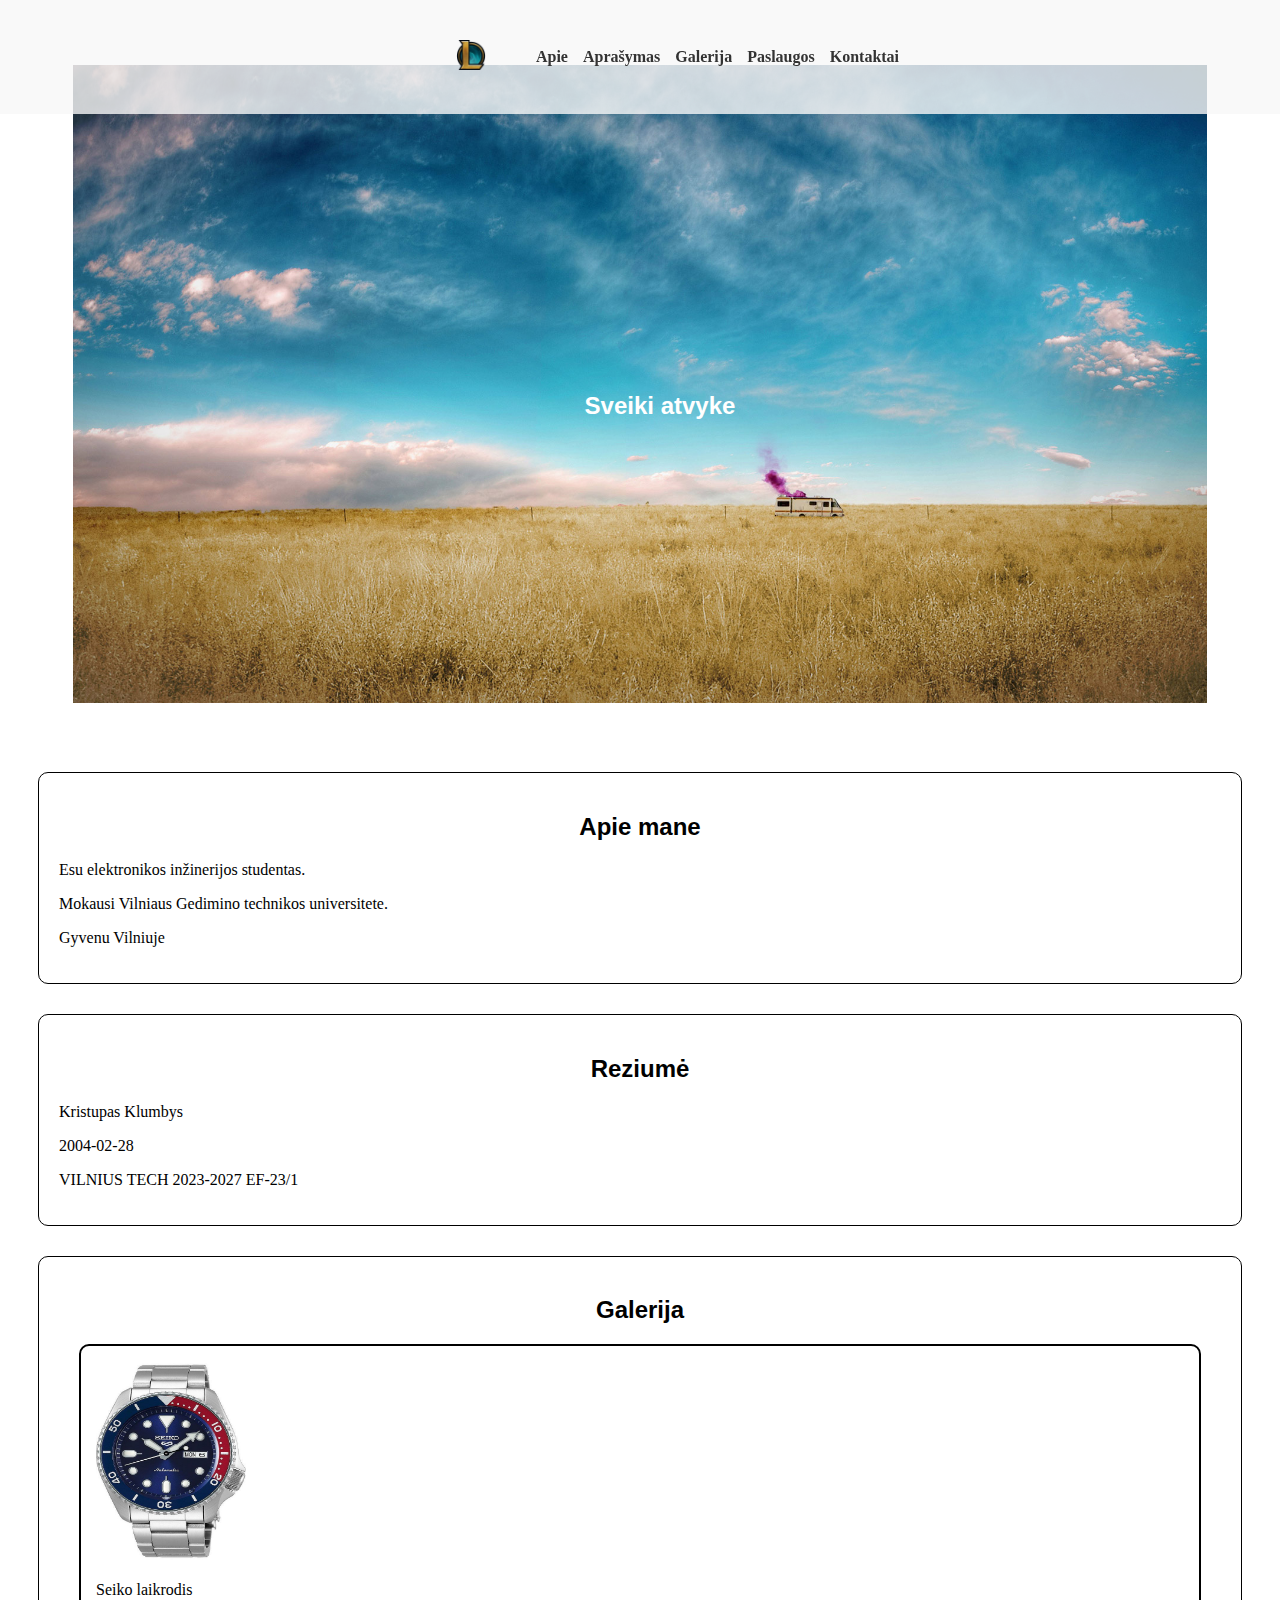
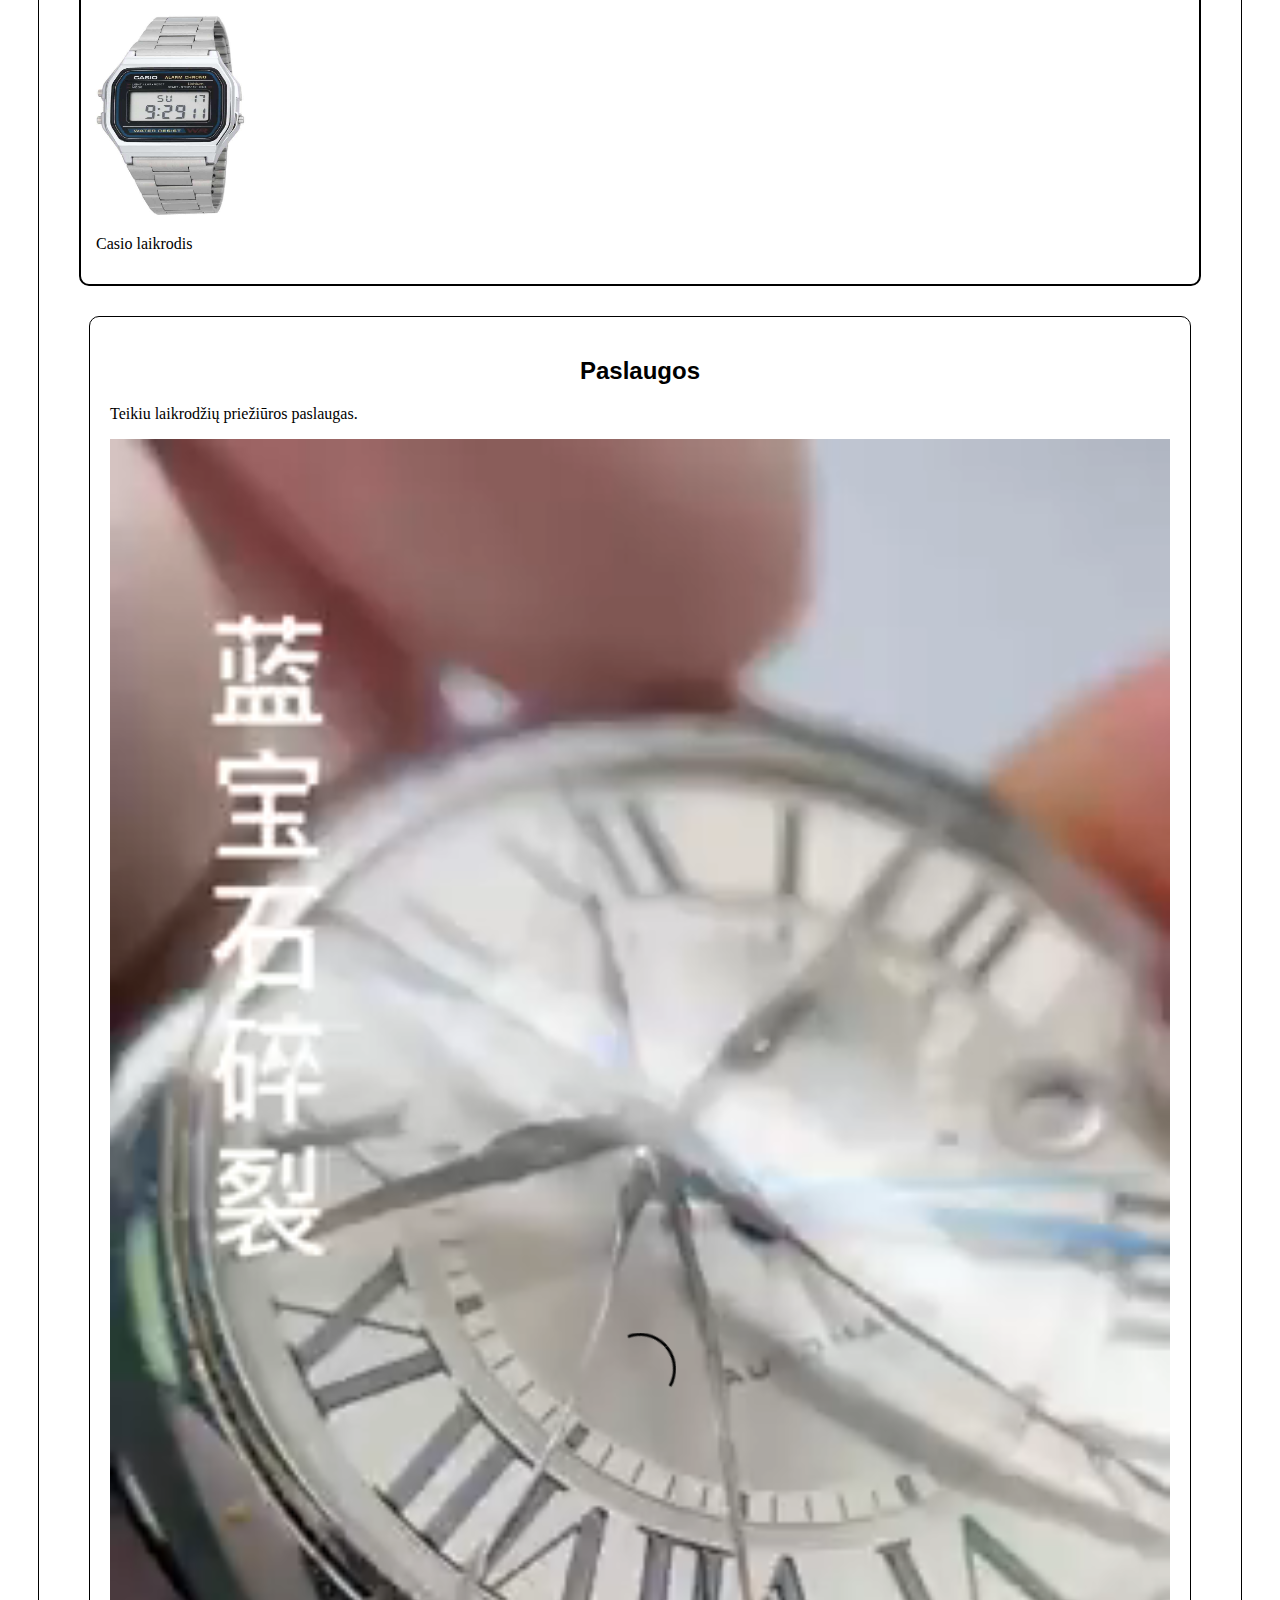
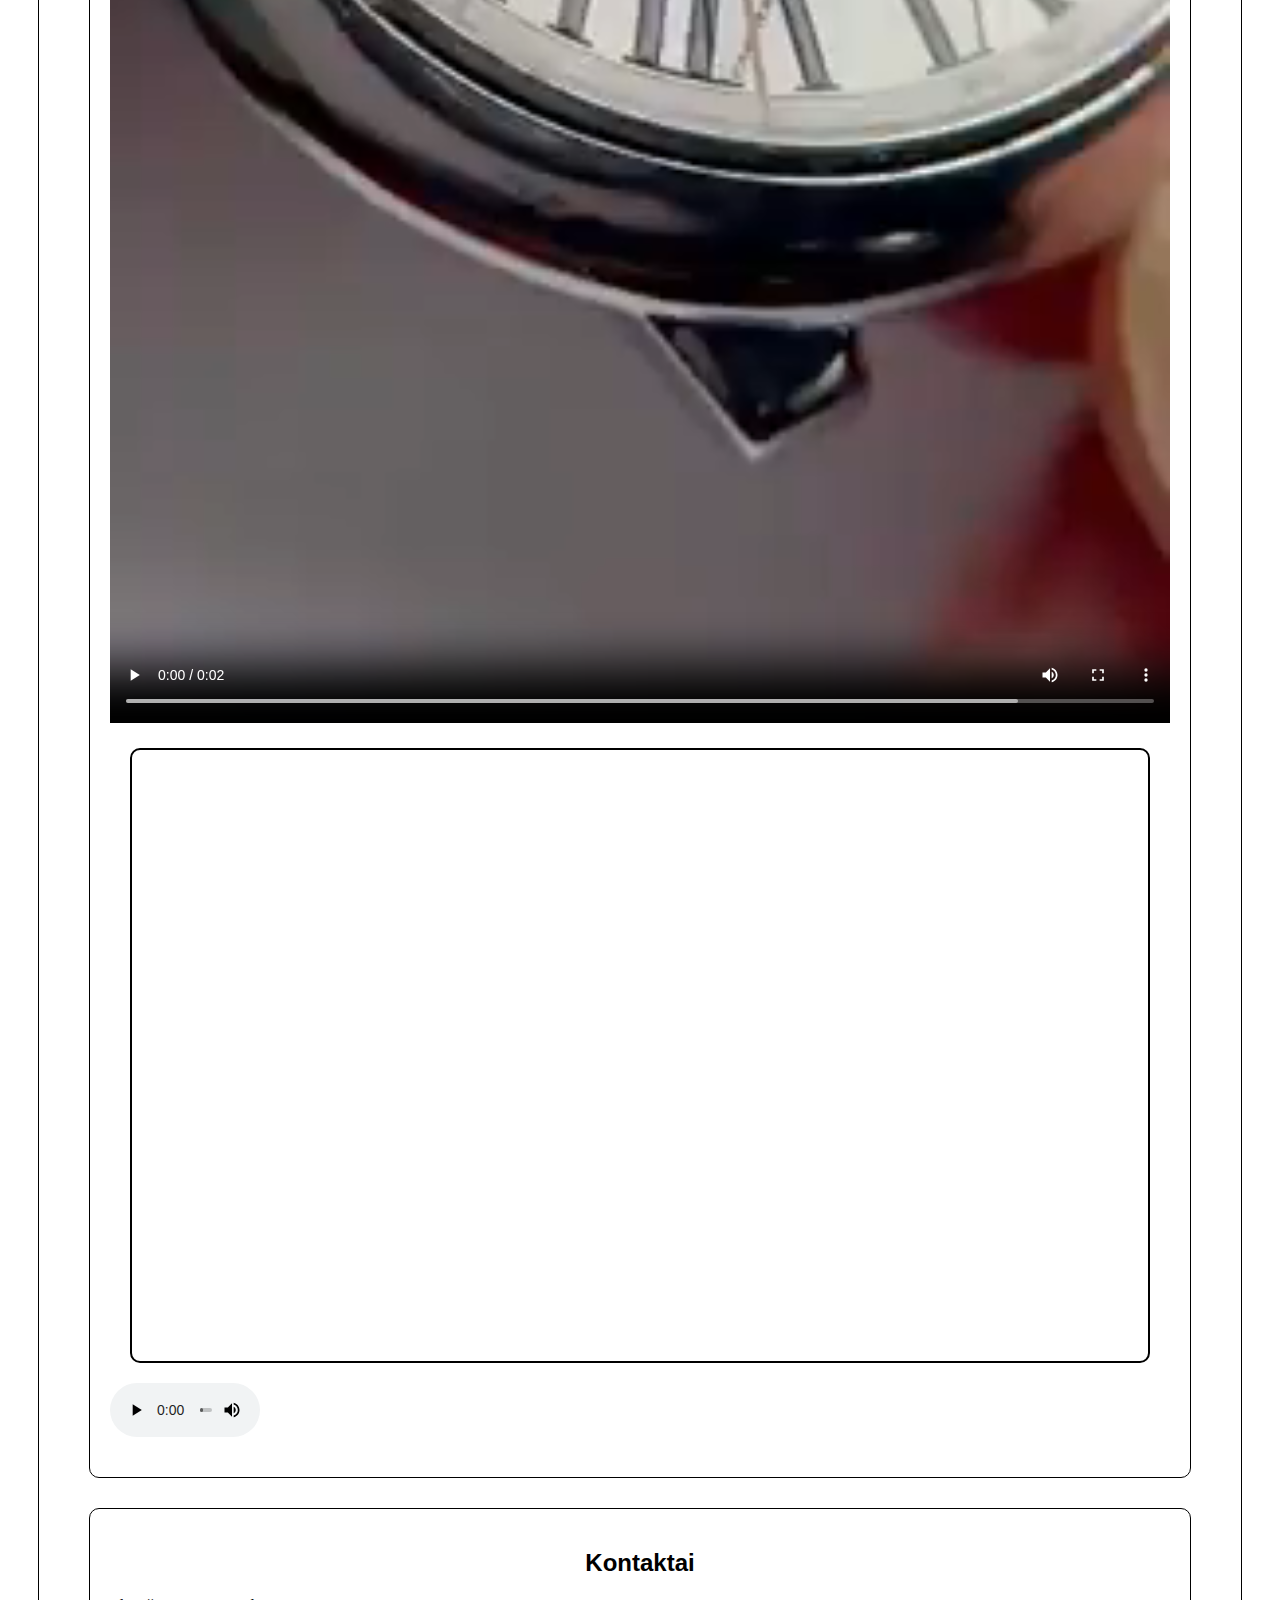
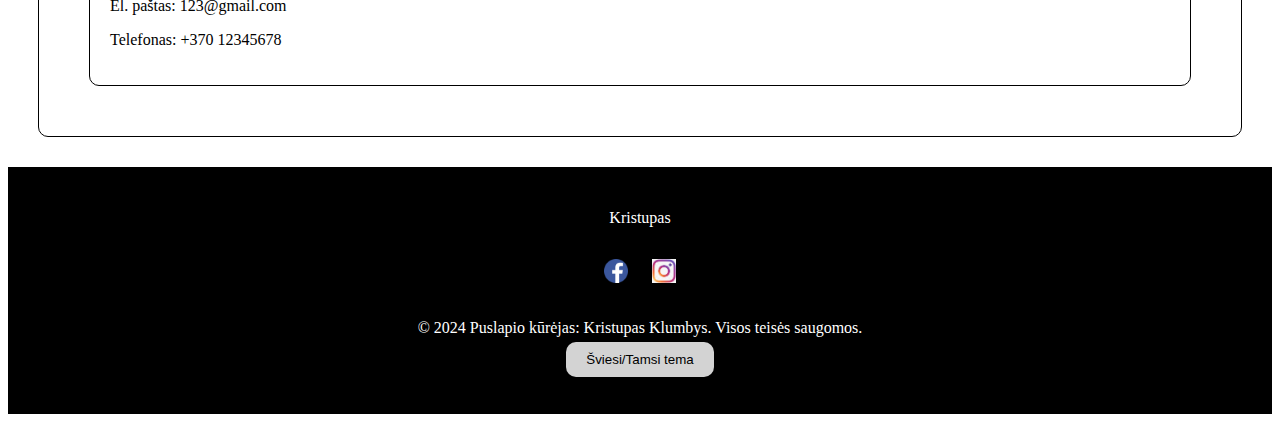
==== index.html @ e4ccb705 "Update index.html" ====
<!DOCTYPE html>
<html lang="lt">
<head>
    <meta charset="UTF-8">
    <meta name="viewport" content="width=device-width, initial-scale=1.0">
    <meta name="description" content="Gyvenimo aprašymas">
    <title>Gyvenimo aprašymas</title>
    <link rel="stylesheet" href="styles.css">
</head>
<body>
    <!-- Header -->
    <header>
        <div class="logo">
            <a href="#">
                <img src="pav/logo.png" alt="Logo">
            </a>
        </div>
        <nav>
            <ul>
                <li><a href="#about">Apie</a></li>
                <li><a href="#resume">Aprašymas</a></li>
                <li><a href="#portfolio">Galerija</a></li>
                <li><a href="#services">Paslaugos</a></li>
                <li><a href="#contact">Kontaktai</a></li>
            </ul>
        </nav>
    </header>
    <!-- Main content -->
    <main>
        <section id="mainas">
            <div class="image-container">
                <img src="pav/heis.jpg" alt="Big Picture">
                <div class="overlay-text">
                    <h1>Sveiki atvyke</h1>
                </div>
            </div>
        </section>
        <section id="about">
            <h2>Apie mane</h2>
            <p>Esu elektronikos inžinerijos studentas.</p>
            <p>Mokausi Vilniaus Gedimino technikos universitete.</p>
            <p>Gyvenu Vilniuje</p>
        </section>
        <!--resume section-->
        <section id="resume">
            <h2>Reziumė</h2>
            <p>Kristupas Klumbys</p>
            <p>2004-02-28</p>
            <p>VILNIUS TECH 2023-2027 EF-23/1</p>
        </section>  
    <!--Portfolio section-->
        <section id="portfolio">
            <h2>Galerija</h2>
            <div class="portfolio-item">
                    <img src="pav\seiko5.png" alt="Populiarus japoniškas laikrodis" width="150" height="200">  
                    <p>Seiko laikrodis</p>
                    <img src="pav\casio.png" alt="Populiarus japoniškas laikrodis" width="150" height="200">
                    <p>Casio laikrodis</p>
            </div>
    <!--Services section-->
        <section id="services">
            <h2>Paslaugos</h2>
            <p>Teikiu laikrodžių priežiūros paslaugas.</p>
            <p>
            <video controls class="responsive-media">
                <source src="pav/watch.mp4" type="video/mp4">
            </video>
            </p>
            <p>
            <div class="iframe-wrapper">
                <iframe src="https://www.youtube.com/embed/DTL0UCiNMxk" title="YouTube video player" allowfullscreen></iframe>
                </div>
            </p>
            <p>
            <audio controls class="music">
                <source src="pav\daina.mp3" type="audio/mp3">
            </audio>
            </p>
        </section>
        <section id="contact">
            <h2>Kontaktai</h2>
            <p>El. paštas: 123@gmail.com</p>
            <p>Telefonas: +370 12345678</p>
    </main>
    <!-- Footer -->
    <footer>
        <div class="footer-content">
            <p>Kristupas</p>
            <div class="social-icons">
                <a href="https://www.youtube.com/watch?v=dQw4w9WgXcQ" target="_blank">
                    <img src="pav/fb.png" alt="Facebook">
                </a>
                <a href="https://www.youtube.com/watch?v=dQw4w9WgXcQ" target="_blank">
                    <img src="pav/instagram.png" alt="Instagram">
                </a>
            </div>
            <p>&copy; 2024 Puslapio kūrėjas: Kristupas Klumbys. Visos teisės saugomos.</p>
            <button id="mode" title="light/dark mode">Šviesi/Tamsi tema</button>
        </div>
    </footer>
    <script src="functions.js"></script>
</body>
</html>
---- styles.css ----
/* Headeriu stilius */
h1, h2, h3, h4, h5, h6 {
    font-family: 'Arial', sans-serif;
    text-align: center;
    font-size: 24px;
    font-weight: bold;
}

/* Paragrafu stilius*/
p {
    font-family: 'Times New Roman', serif;
    font-size: 16px;
    font-weight: normal;
}

/* Nuorodu stilius */
a {
    color: blue;
    text-decoration: none;
}

a:hover {
    color: darkblue;
    text-decoration: underline;
}

/* Mygtuku stilius */
button {
    background-color: lightgray;
    color: black;
    border: none;
    padding: 10px 20px;
    cursor: pointer;
    border-radius: 10px;
}

button:hover {
    background-color: gray;
    color: white;
}

/* Div elementų stilius */
div {
    margin: 20px;
    padding: 15px;
    border: 2px solid black;
    border-radius: 10px;
}

/* Section elementų stilius */
section {
    margin: 30px;
    padding: 20px;
    border: 1px solid black;
    border-radius: 10px;
}

/* Responsive media stilius */
.responsive-media {
    width: 100%;
    height: auto;
}

/* Responsive iframe wrapper vaizdo */
.iframe-wrapper {
    position: relative;
    padding-bottom: 56.25%; 
    height: 0;
    overflow: hidden;
}

.iframe-wrapper iframe {
    position: absolute;
    top: 0;
    left: 0;
    width: 100%;
    height: 100%;
    border: 0;
}
.music{
    width: 150px;
    
}

.dark-mode {
    background-color: #121212;
    color: white;
}

/* 10lab */

/* Header styles */
/* Header styles */
header {
    position: fixed;
    top: 0;
    left: 0;
    width: 100%;
    display: flex;
    align-items: center;
    justify-content: center;
    background-color: rgba(248, 248, 248, 0.8); /* Same color with transparency */
    padding: 5px 20px;
    z-index: 1000;

}

/* Logo styles */
.logo img {
    height: 30px;
}
.logo {
    border: none;
}

/* Navigation bar styles */
nav ul {
    list-style: none;
    display: flex;
    justify-content: center;
    margin: 0;
    padding: 10px 0;
}

nav ul li {
    margin-left: 15px;
}

nav ul li a {
    color: #333;
    font-weight: bold;
}

nav ul li a:hover {
    background-color: white;
    color: #333;
    border-radius: 4px;
}

/* Poraštės stiliai */
footer {
    background-color: #000000;
    color: #fff;
    padding: 20px 0;
}

.footer-content {
    text-align: center;
    max-width: 800px;
    margin: 0 auto;
}

.footer-content p {
    margin: 5px 0;
}

.social-icons {
    margin: 15px 0;
}

.social-icons a {
    display: inline-block;
    margin: 0 10px;
}

.social-icons img {
    width: 24px;
    height: 24px;
}

#mainas {
    border: none;
    padding: 0;
    text-align: center;
}
.image-container{
    position: relative;
    display: inline-block;
    border: none;
}

.image-container img {
    max-width: 100%; 
    height: auto; 
}

.overlay-text {
    position: absolute;
    top: 50%;
    left: 50%;
    transform: translate(-50%, -50%);
    color: white; 
    text-align: center;
    border: none;
}

#mainas img {
    width: 100%;
    height: auto;
}
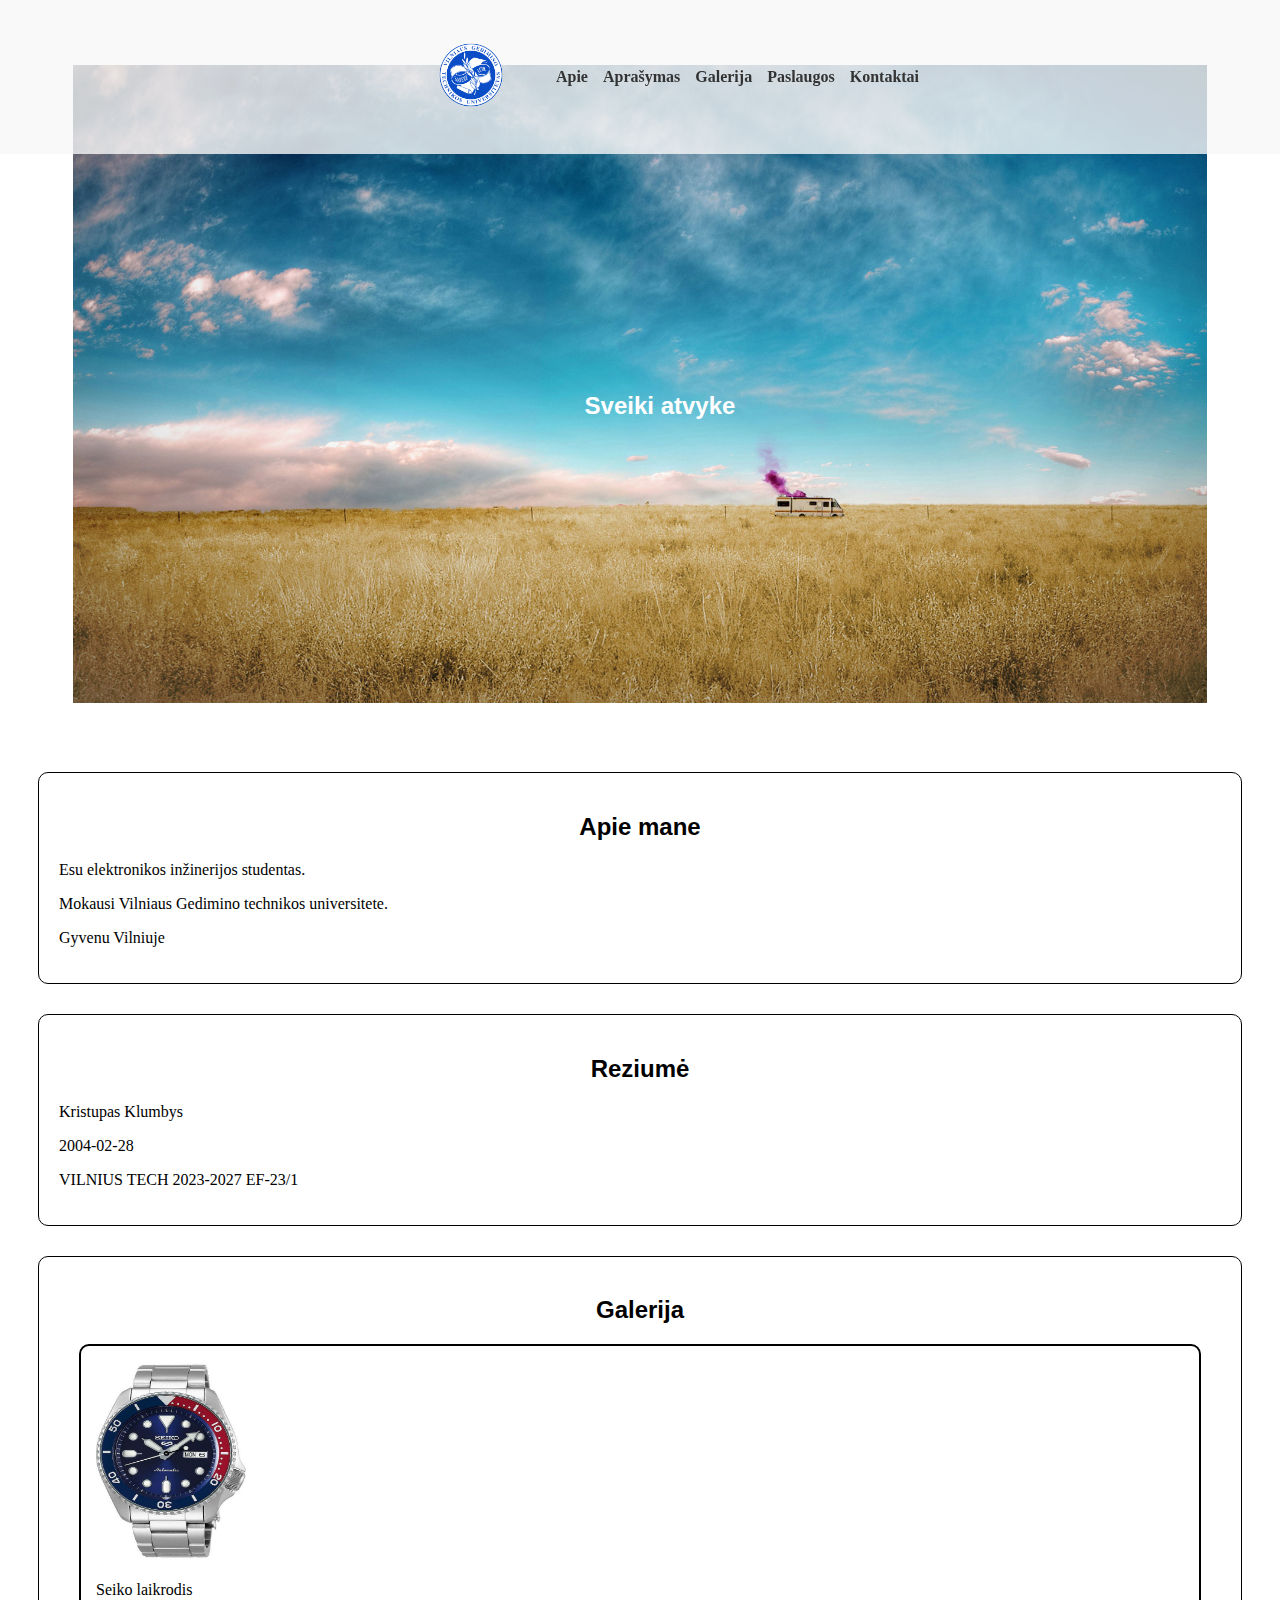
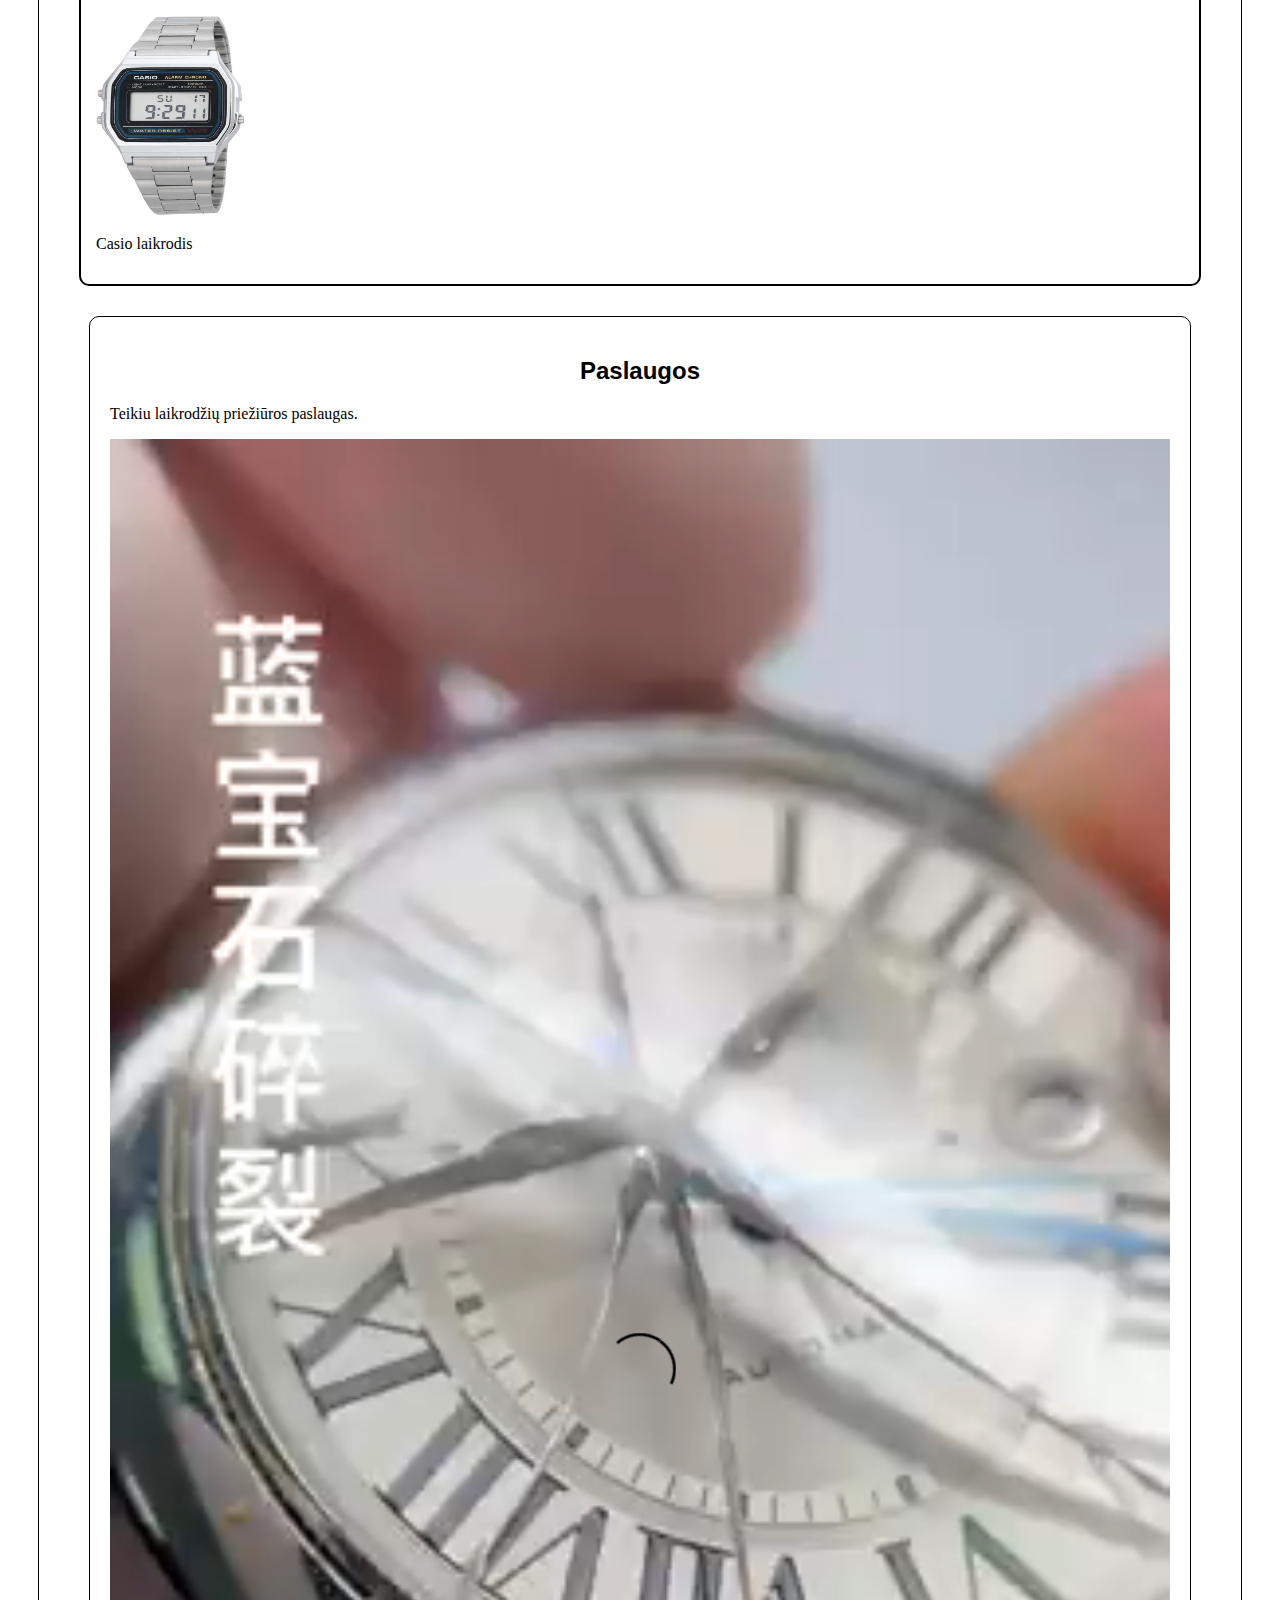
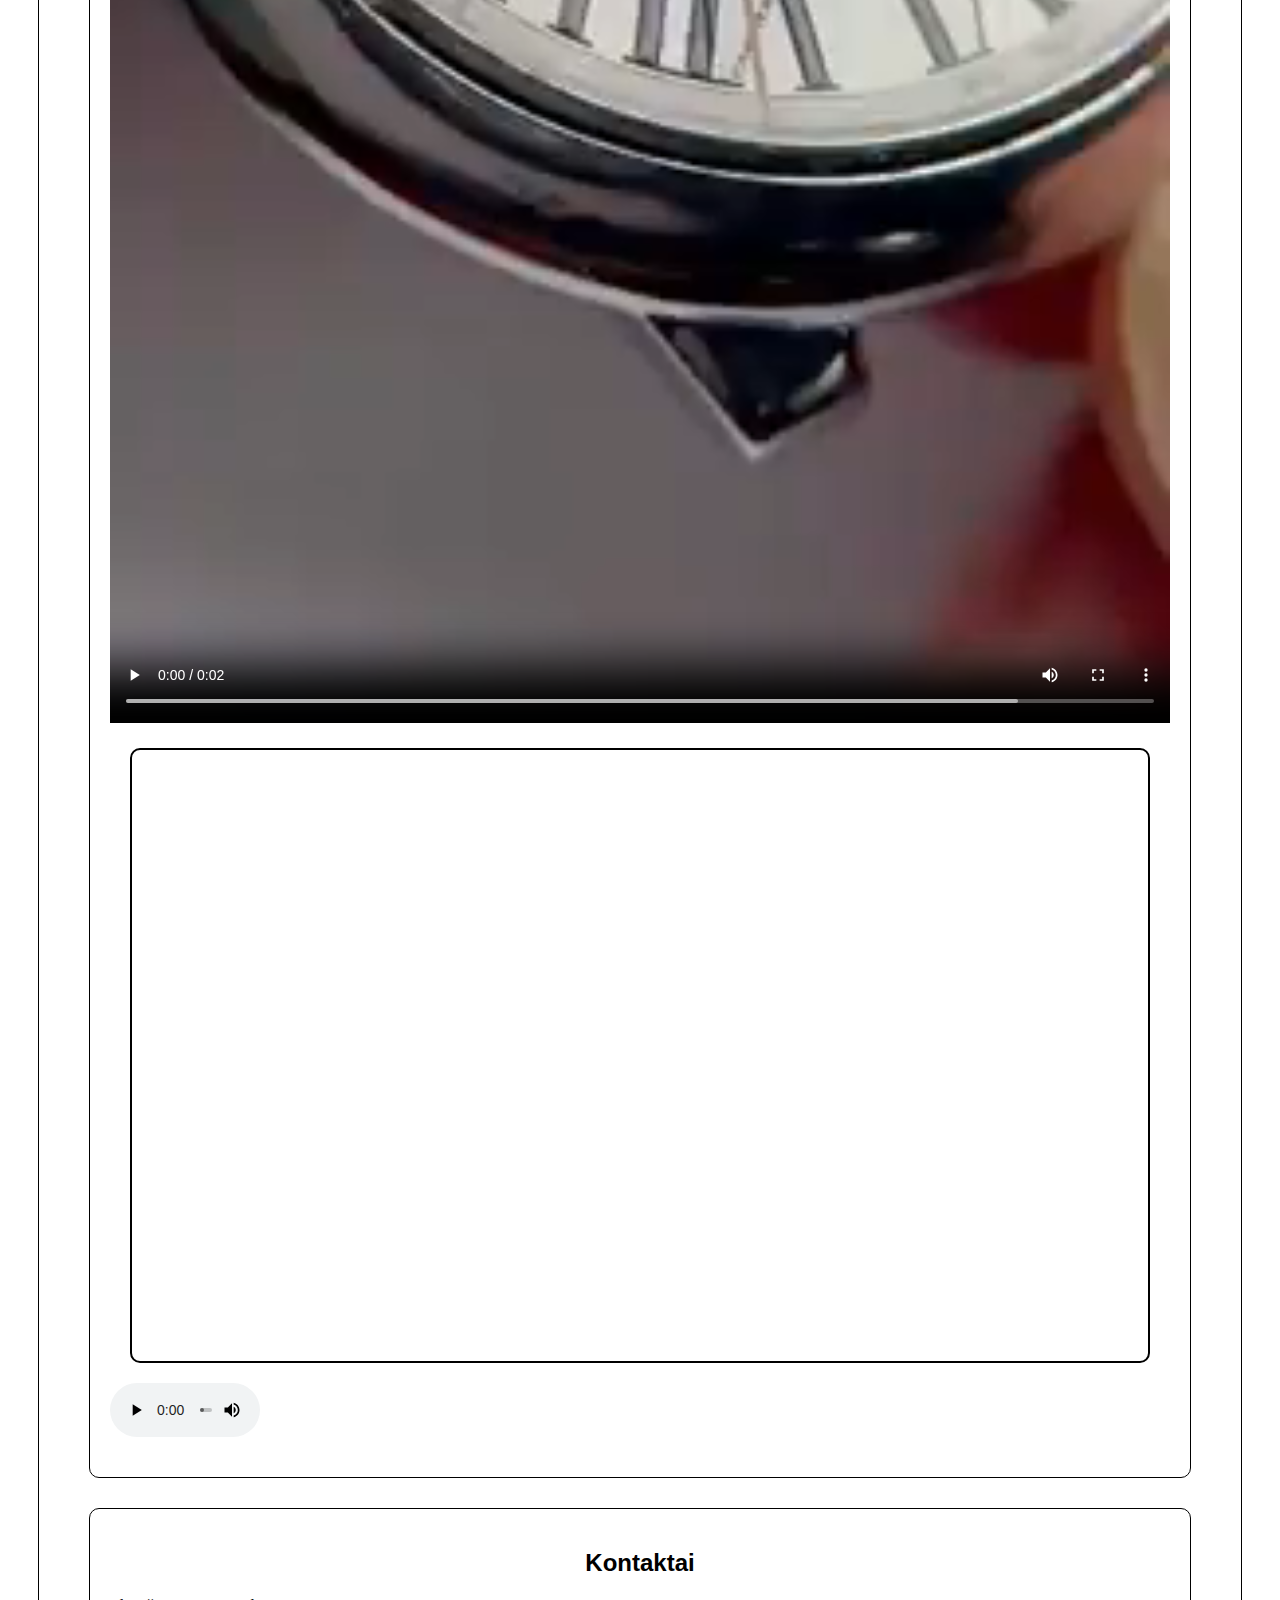
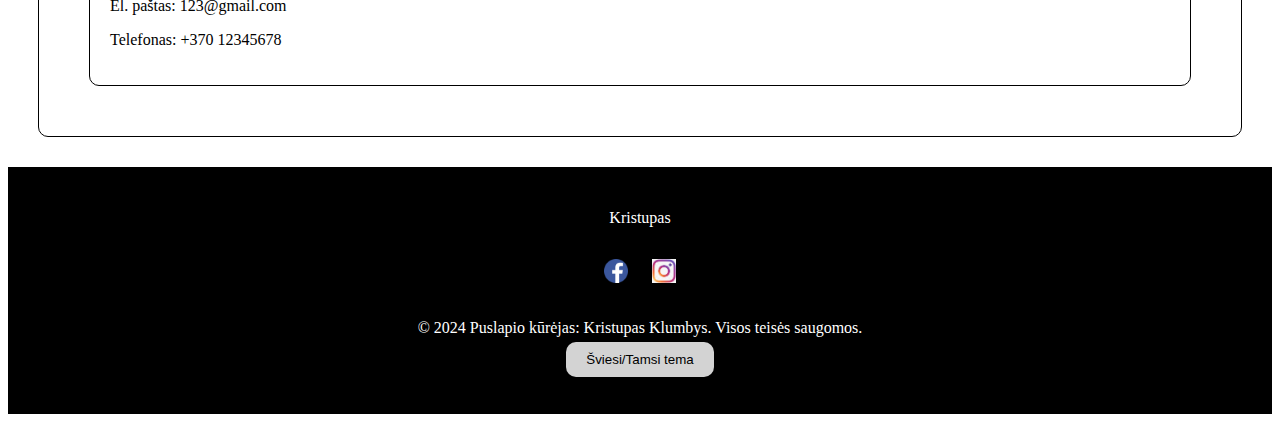
==== commit e889073b: "Update index.html" ====
--- a/index.html
+++ b/index.html
@@ -6,6 +6,7 @@
     <meta name="description" content="Gyvenimo aprašymas">
     <title>Gyvenimo aprašymas</title>
     <link rel="stylesheet" href="styles.css">
+    <link rel="icon" href="pav/logo.png" type="image/png">
 </head>
 <body>
     <!-- Header -->
--- a/styles.css
+++ b/styles.css
@@ -107,7 +107,7 @@
 
 /* Logo styles */
 .logo img {
-    height: 30px;
+    height: 70px;
 }
 .logo {
     border: none;
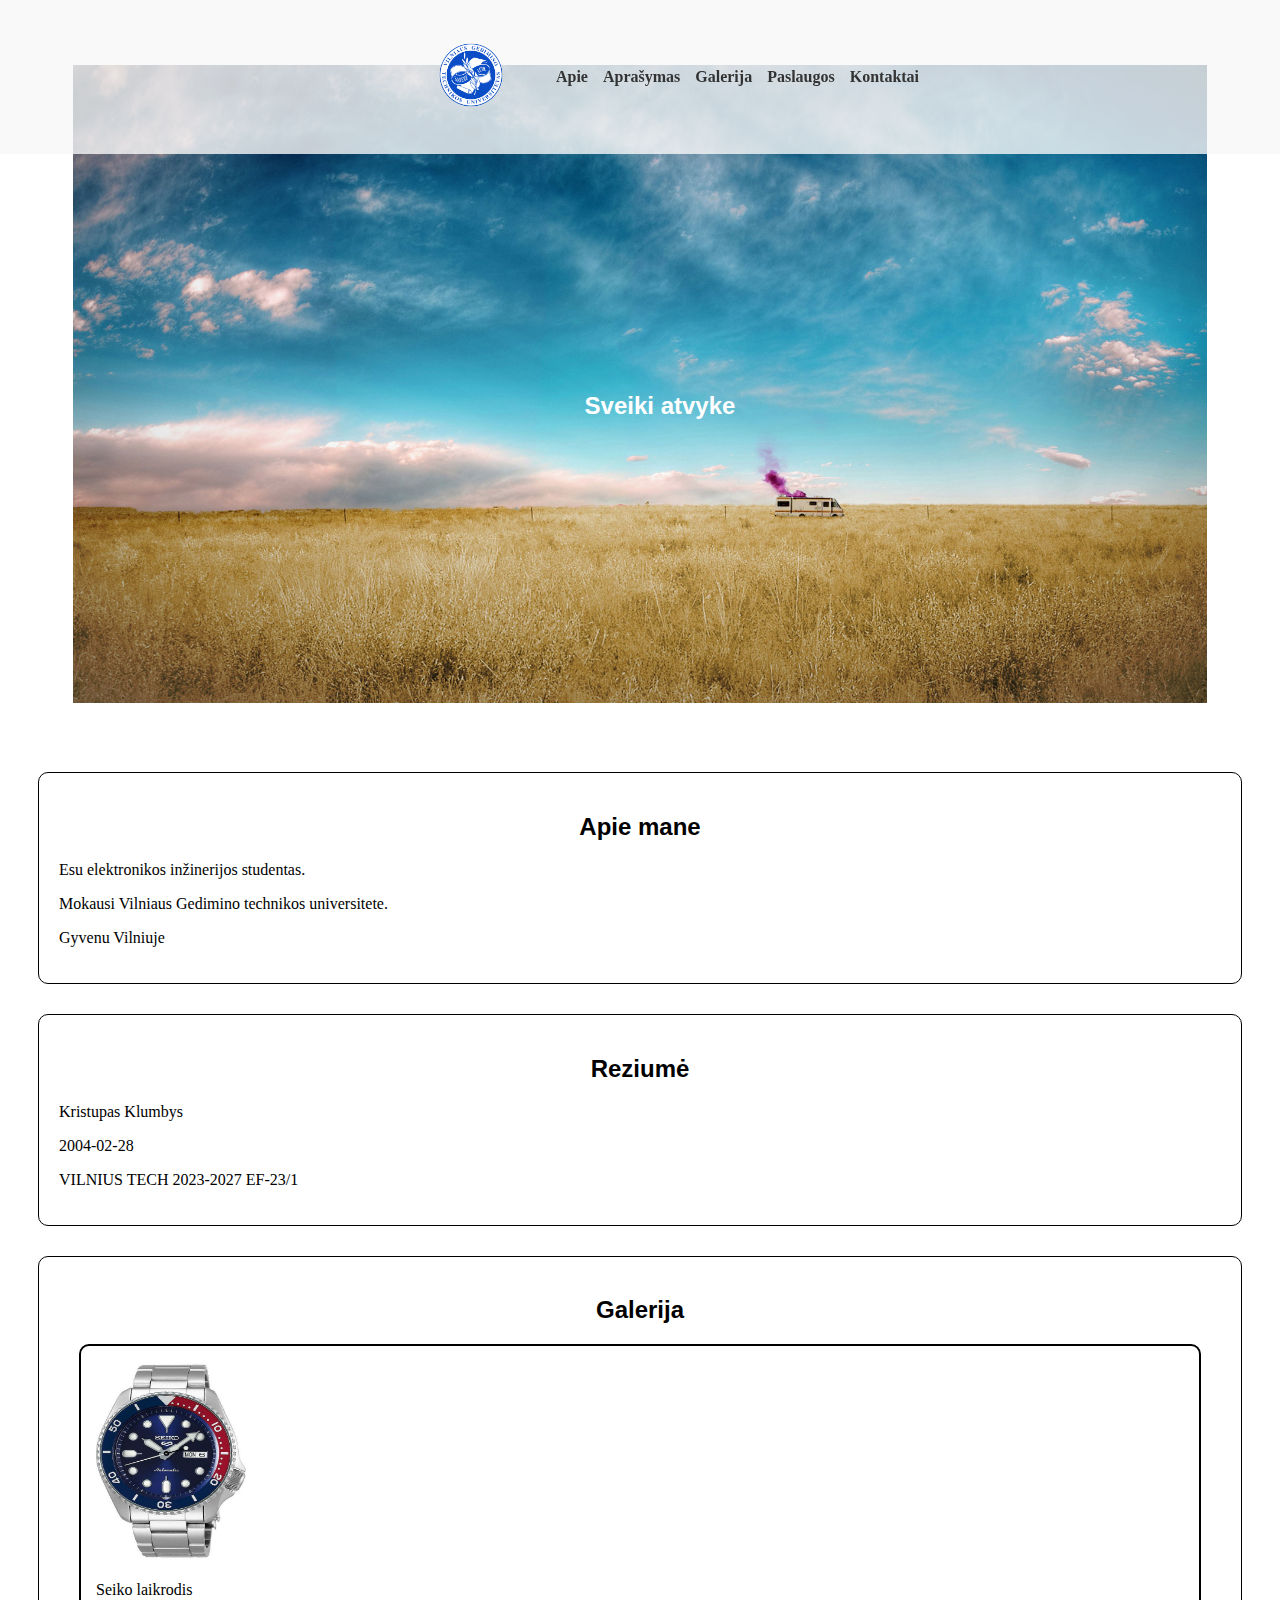
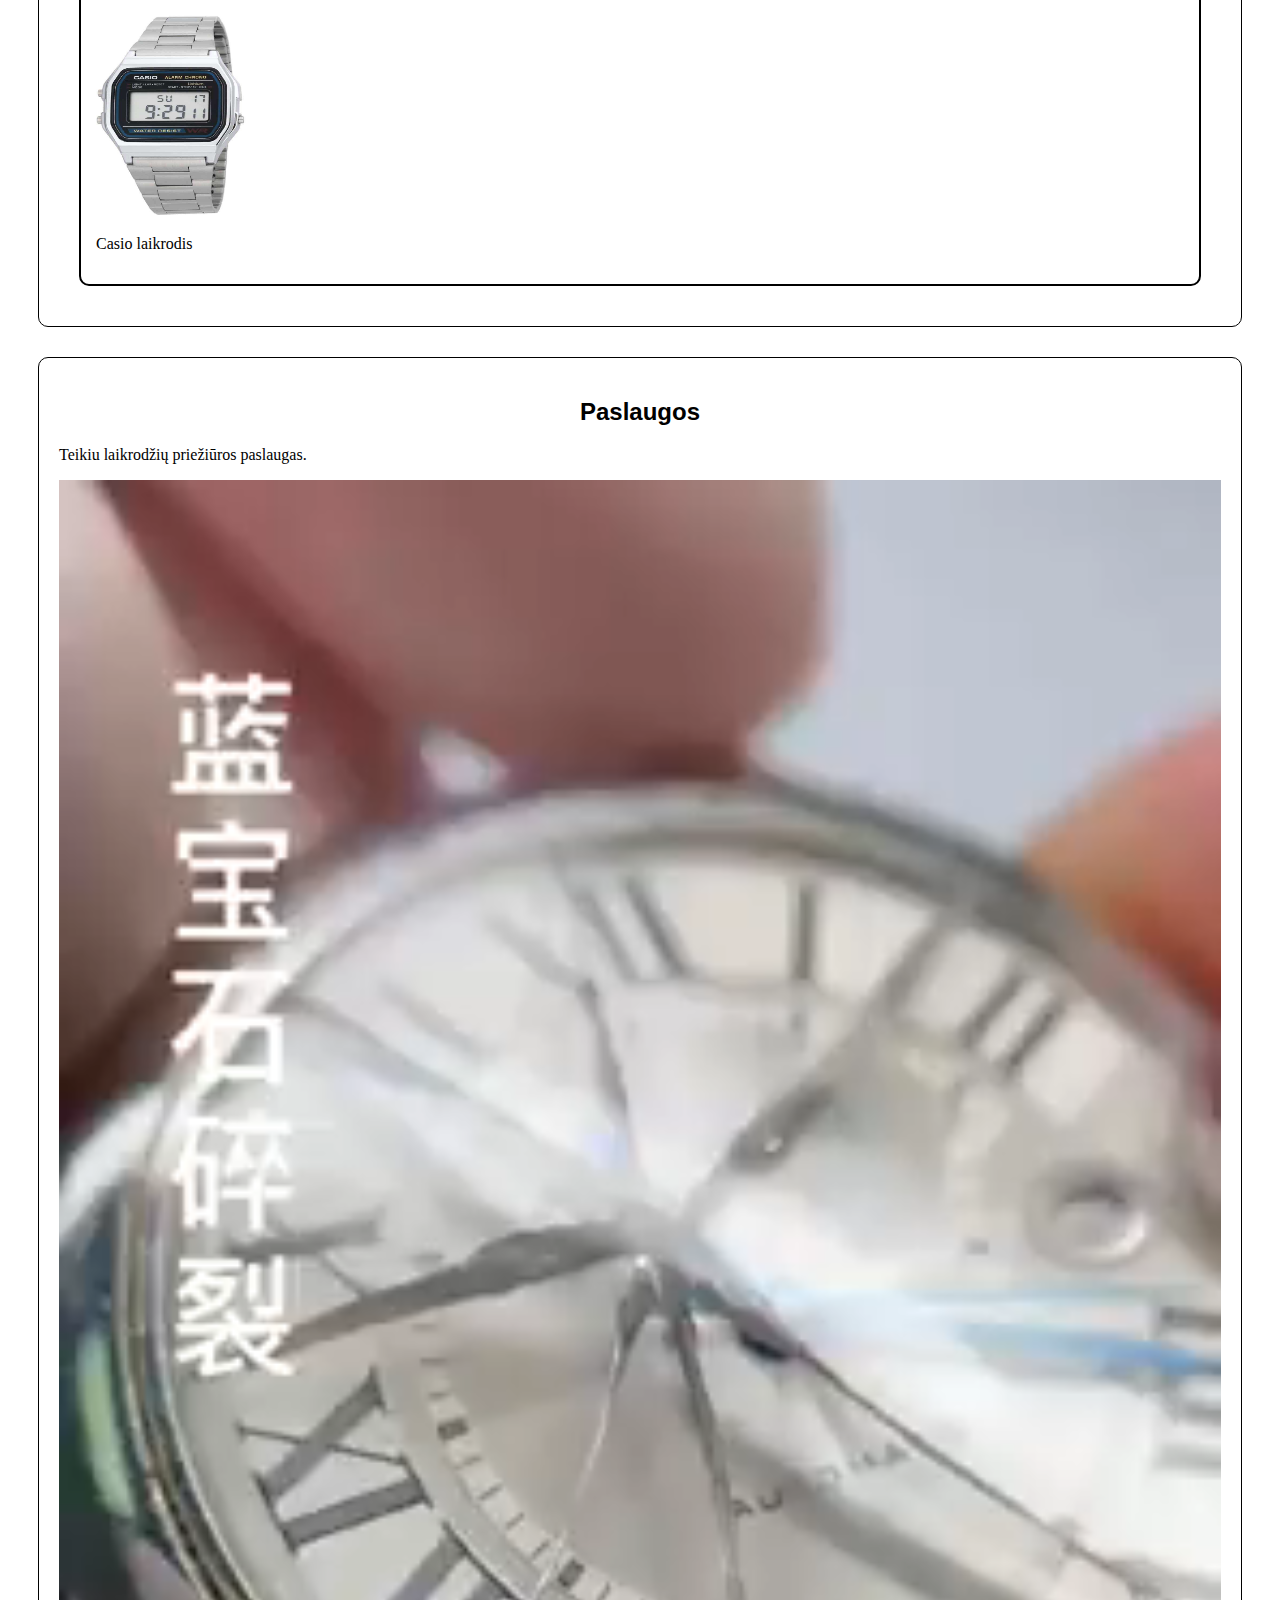
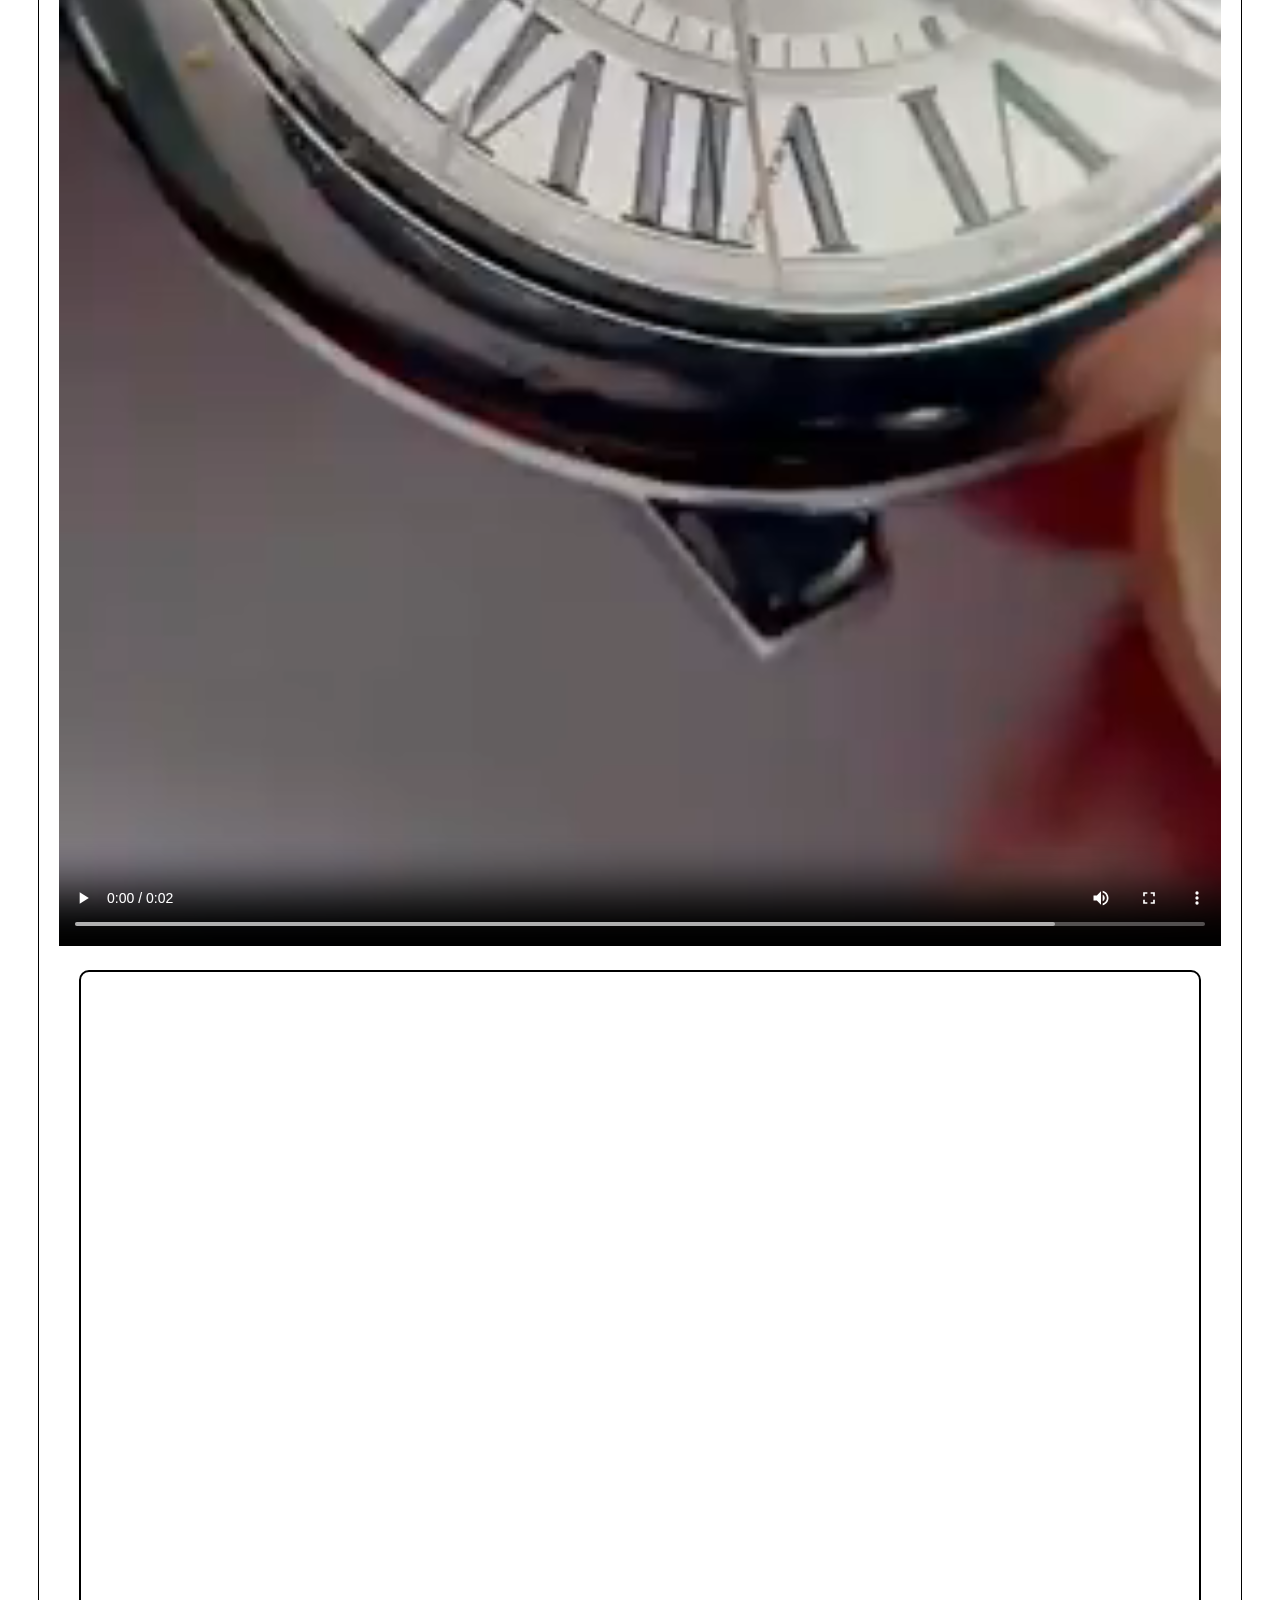
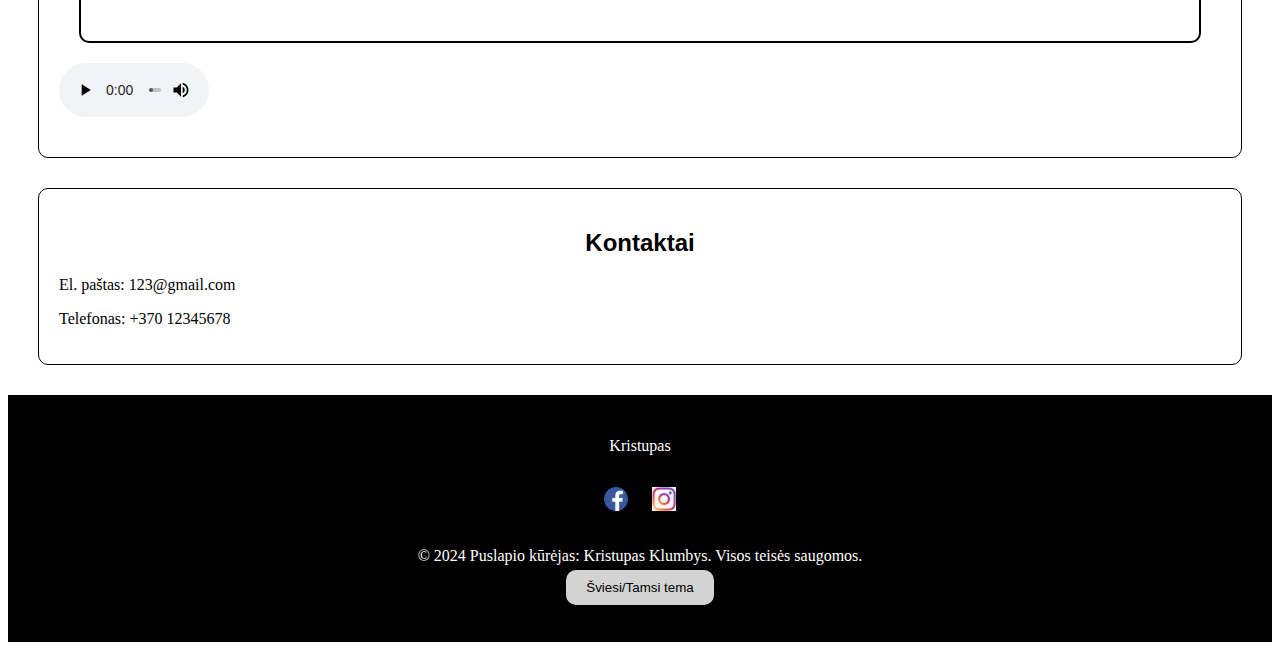
==== commit 9b5c1464: "Update index.html" ====
--- a/index.html
+++ b/index.html
@@ -53,11 +53,12 @@
         <section id="portfolio">
             <h2>Galerija</h2>
             <div class="portfolio-item">
-                    <img src="pav\seiko5.png" alt="Populiarus japoniškas laikrodis" width="150" height="200">  
+                    <img src="pav/seiko5.png" alt="Populiarus japoniškas laikrodis" width="150" height="200">  
                     <p>Seiko laikrodis</p>
-                    <img src="pav\casio.png" alt="Populiarus japoniškas laikrodis" width="150" height="200">
+                    <img src="pav/casio.png" alt="Populiarus japoniškas laikrodis" width="150" height="200">
                     <p>Casio laikrodis</p>
             </div>
+        </section> 
     <!--Services section-->
         <section id="services">
             <h2>Paslaugos</h2>
@@ -74,7 +75,7 @@
             </p>
             <p>
             <audio controls class="music">
-                <source src="pav\daina.mp3" type="audio/mp3">
+                <source src="pav/daina.mp3" type="audio/mp3">
             </audio>
             </p>
         </section>
@@ -82,6 +83,7 @@
             <h2>Kontaktai</h2>
             <p>El. paštas: 123@gmail.com</p>
             <p>Telefonas: +370 12345678</p>
+        </section>
     </main>
     <!-- Footer -->
     <footer>
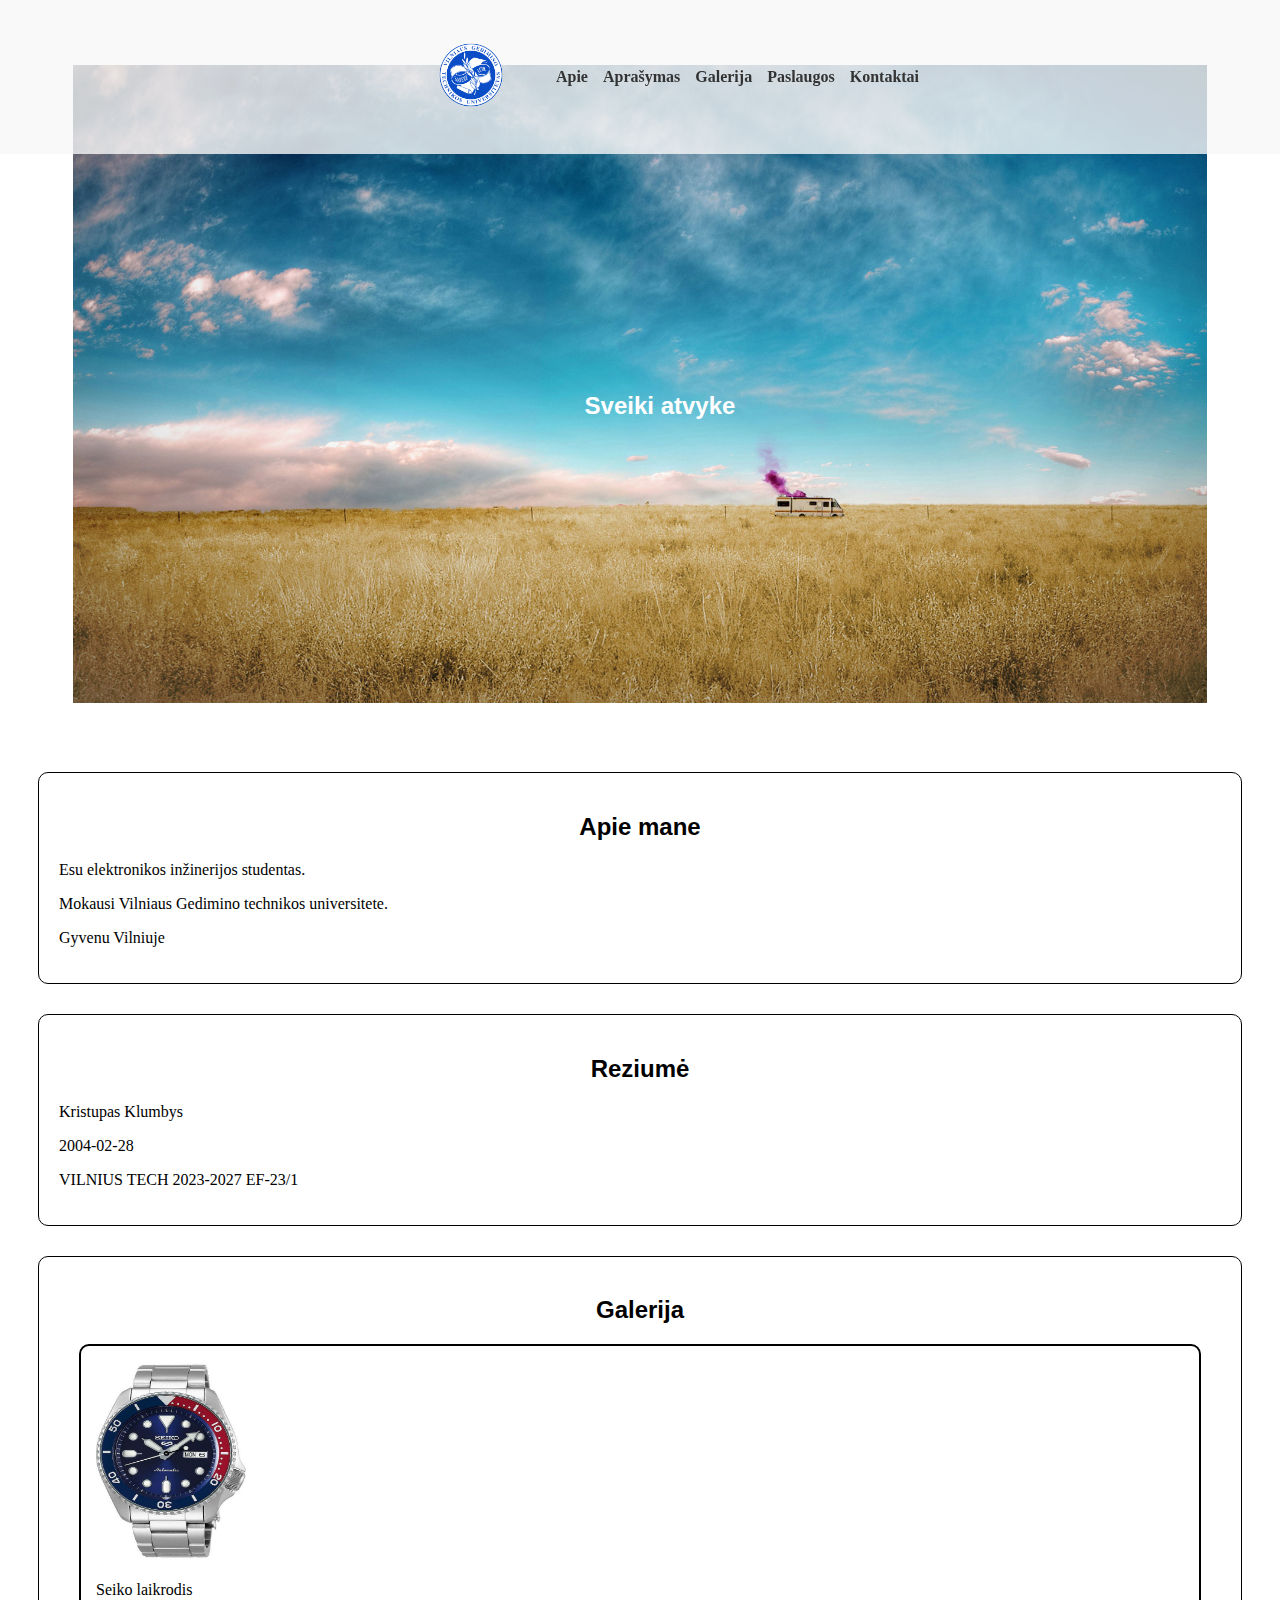
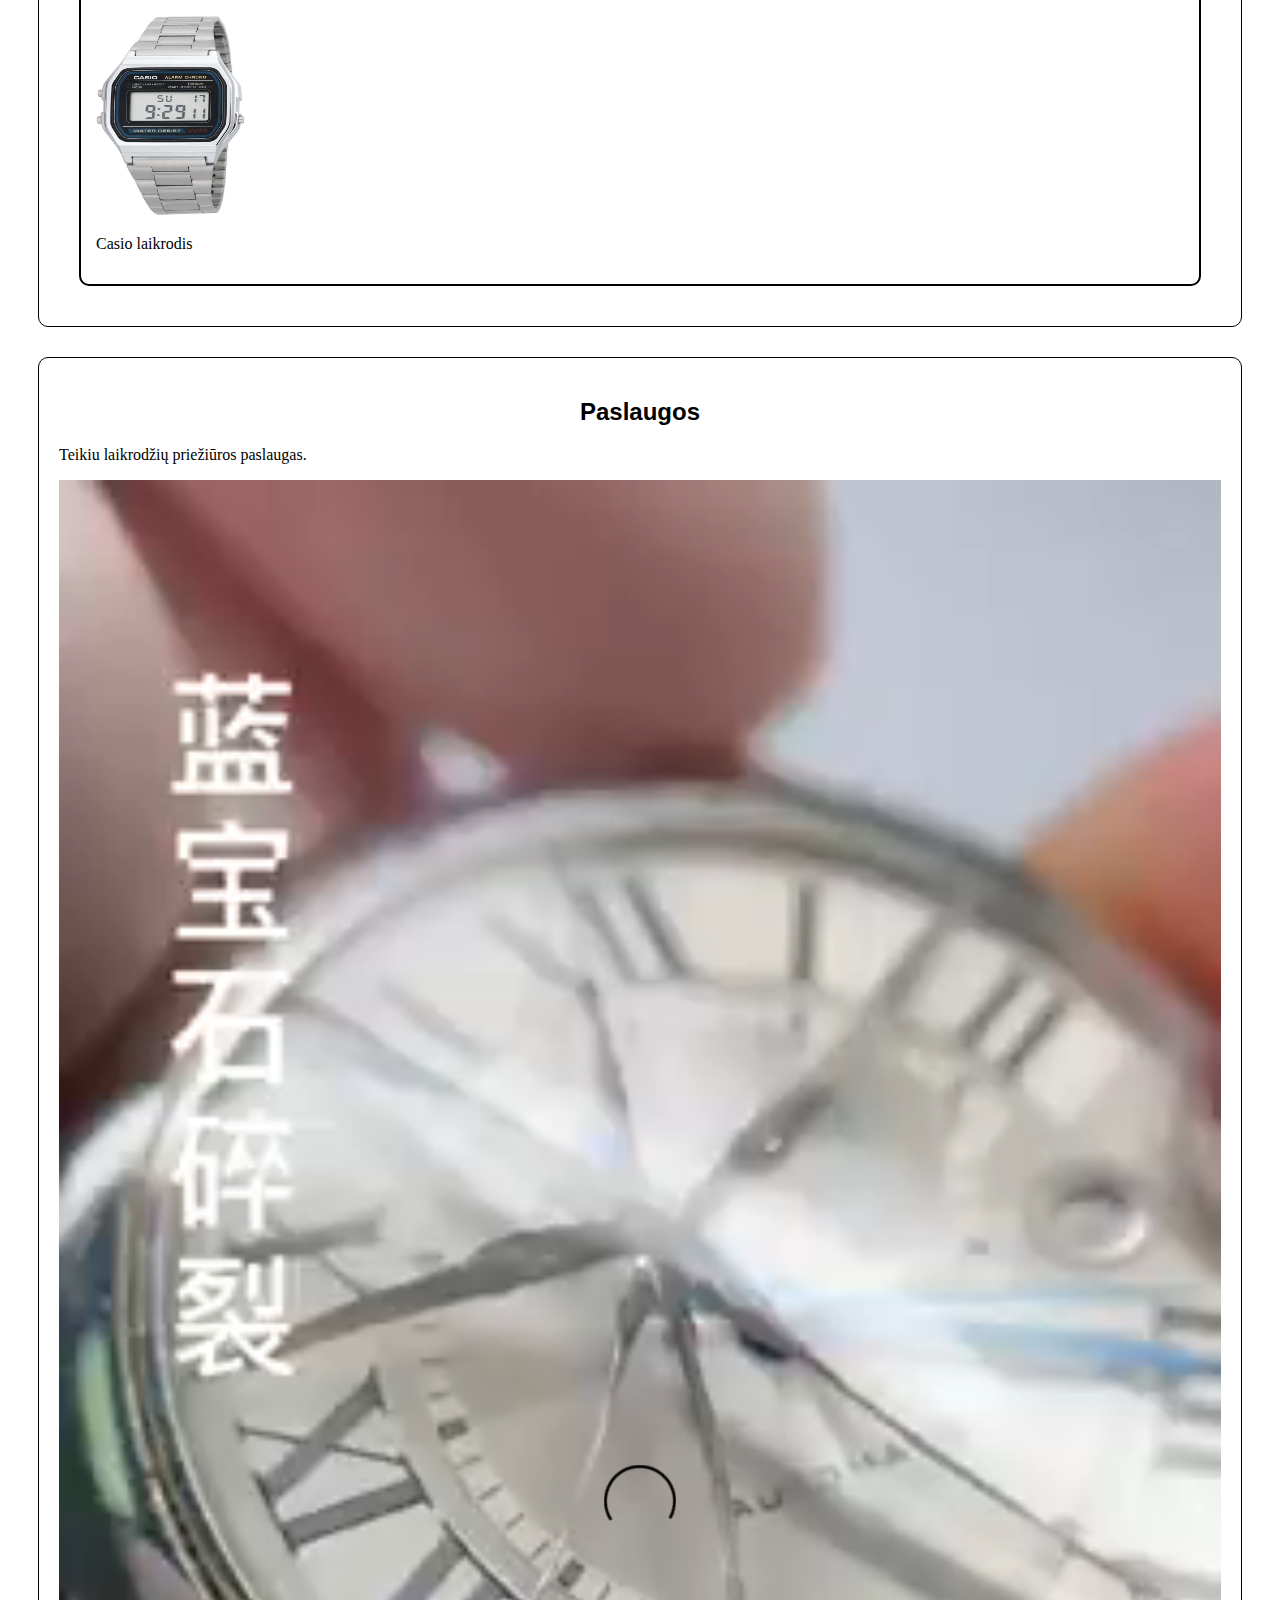
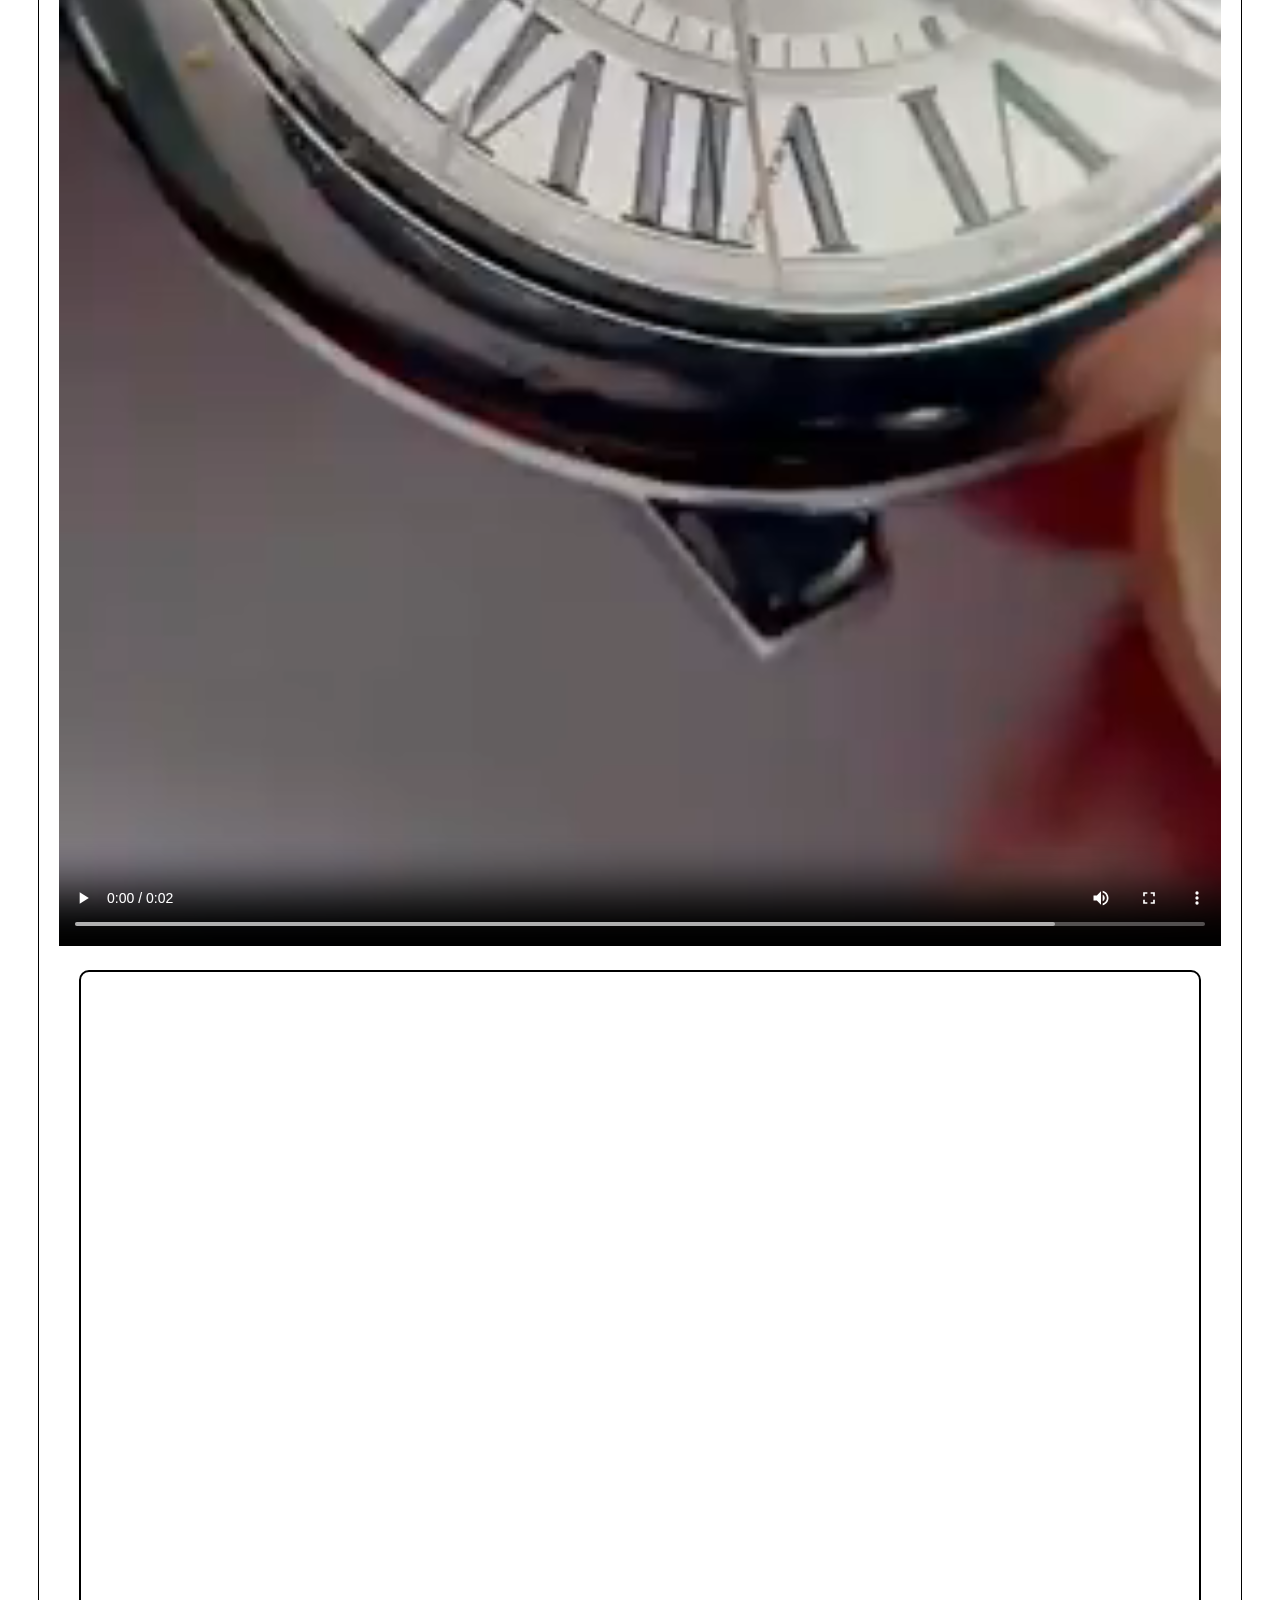
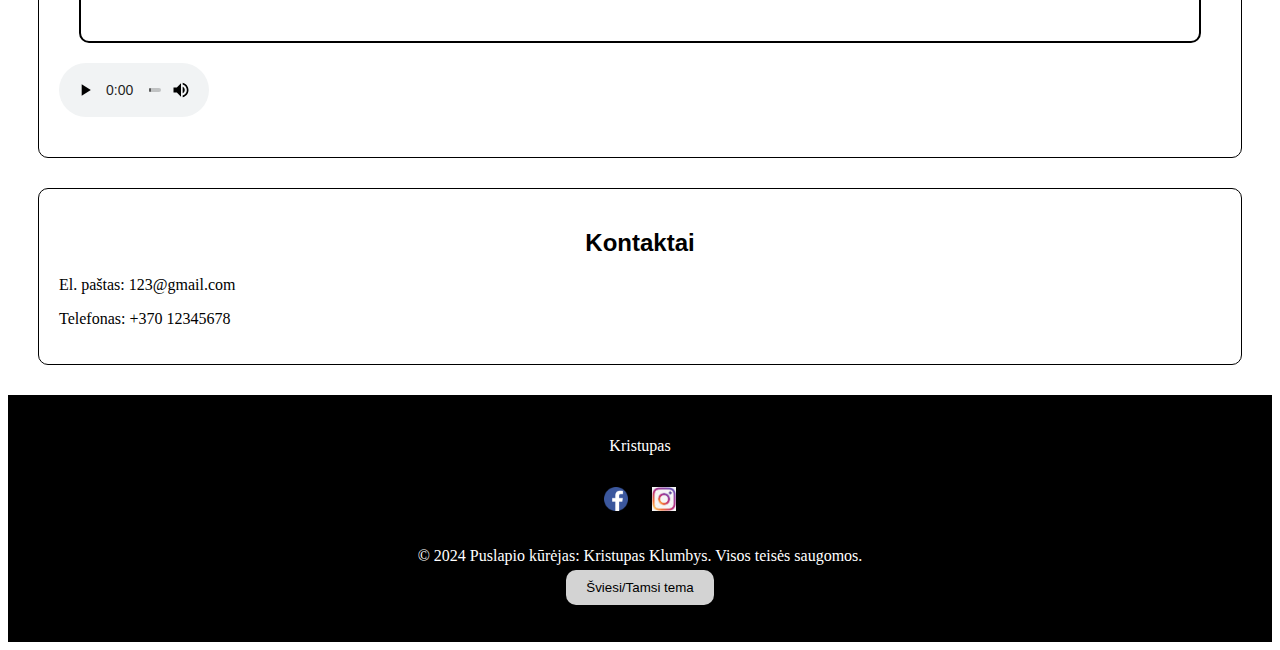
==== commit bdf46cde: "Update index.html" ====
--- a/index.html
+++ b/index.html
@@ -69,8 +69,8 @@
             </video>
             </p>
             <p>
-            <div class="iframe-wrapper">
-                <iframe src="https://www.youtube.com/embed/DTL0UCiNMxk" title="YouTube video player" allowfullscreen></iframe>
+                <div class="iframe-wrapper">
+                    <iframe src="https://www.youtube.com/embed/DTL0UCiNMxk" title="YouTube video player" allowfullscreen></iframe>
                 </div>
             </p>
             <p>
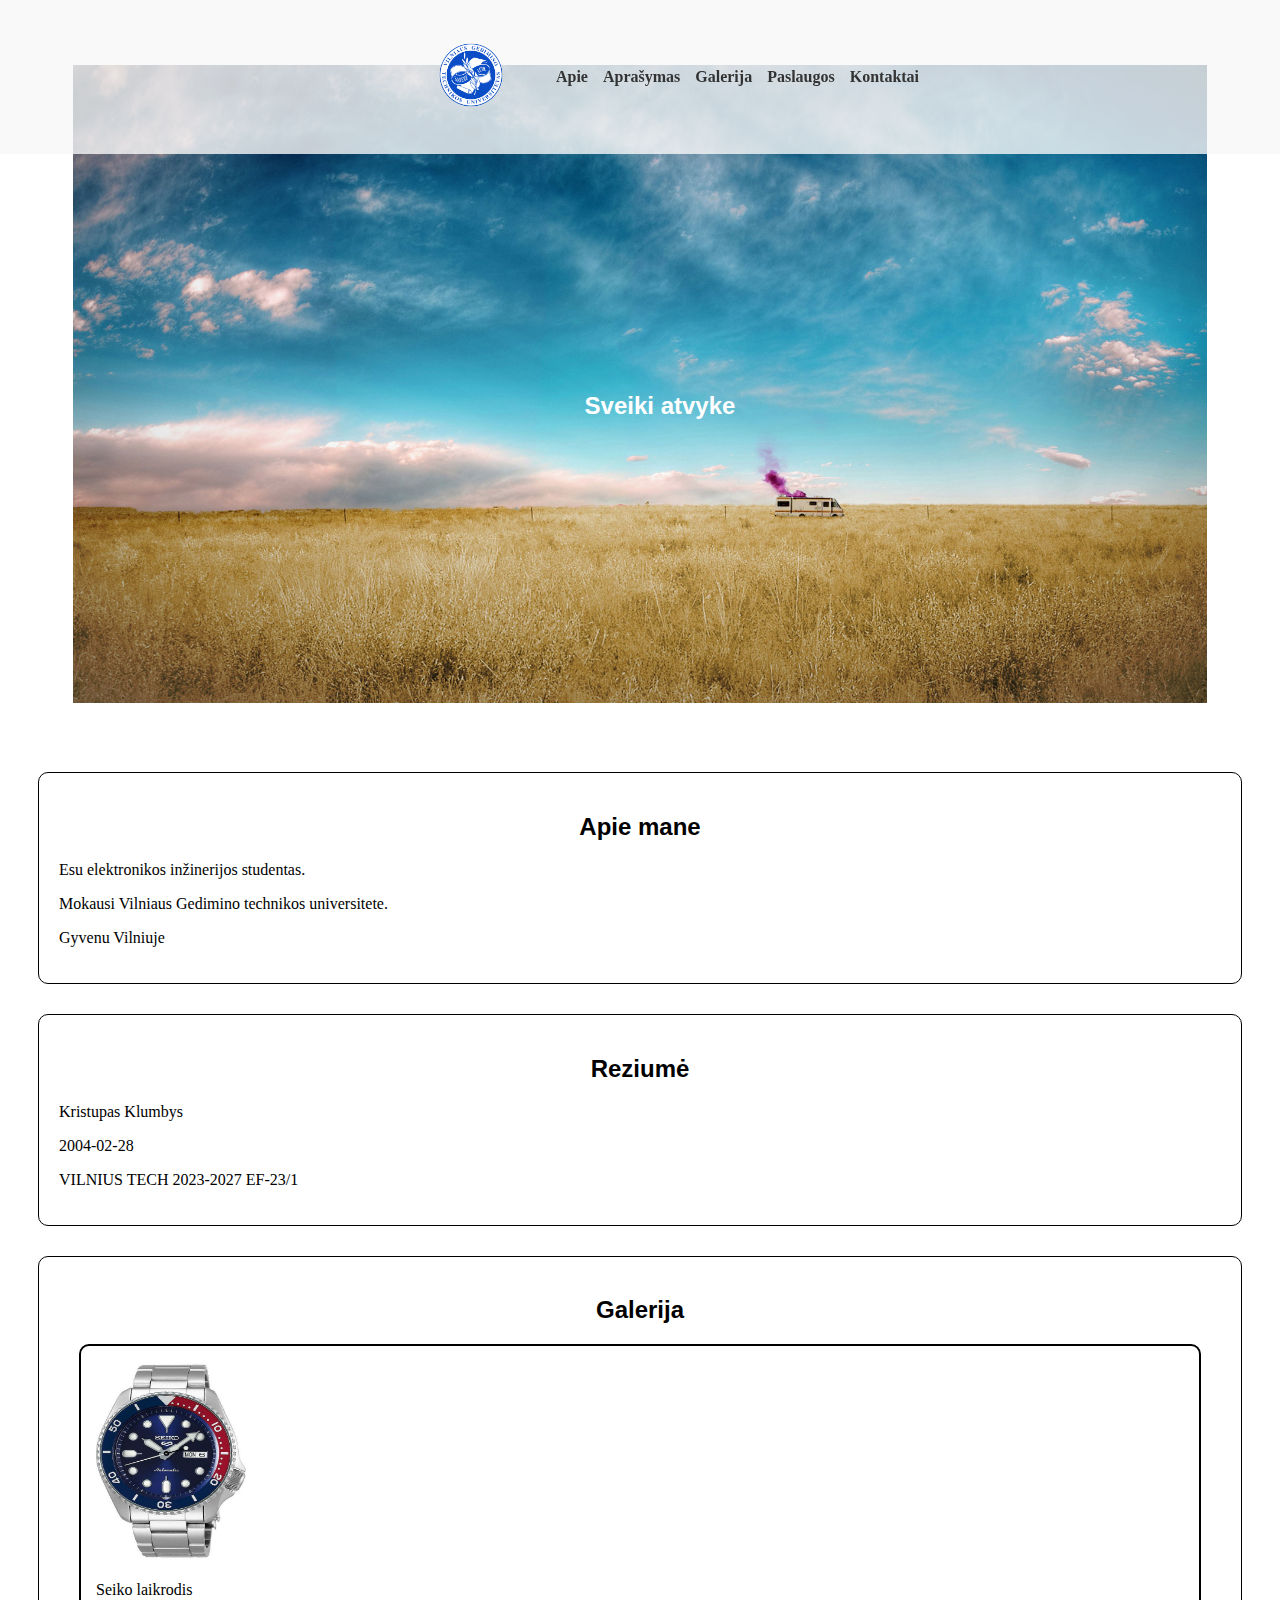
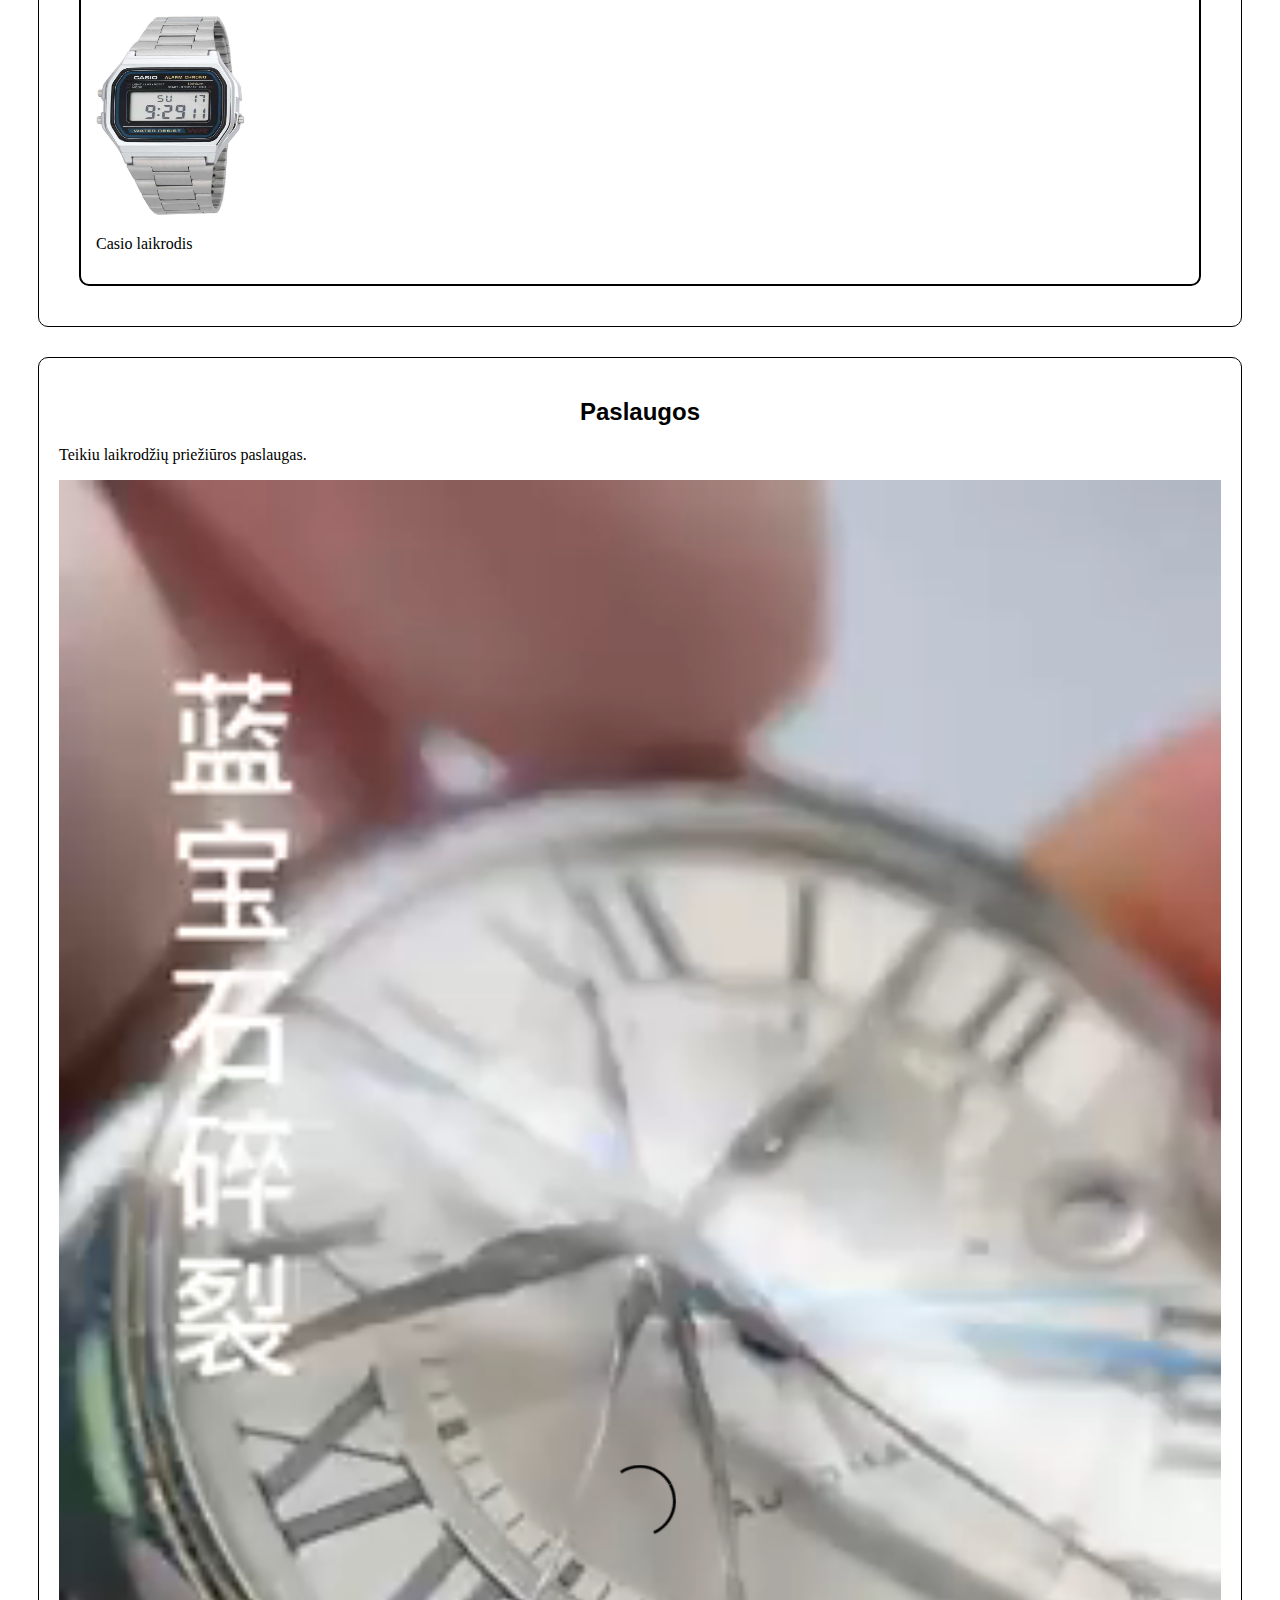
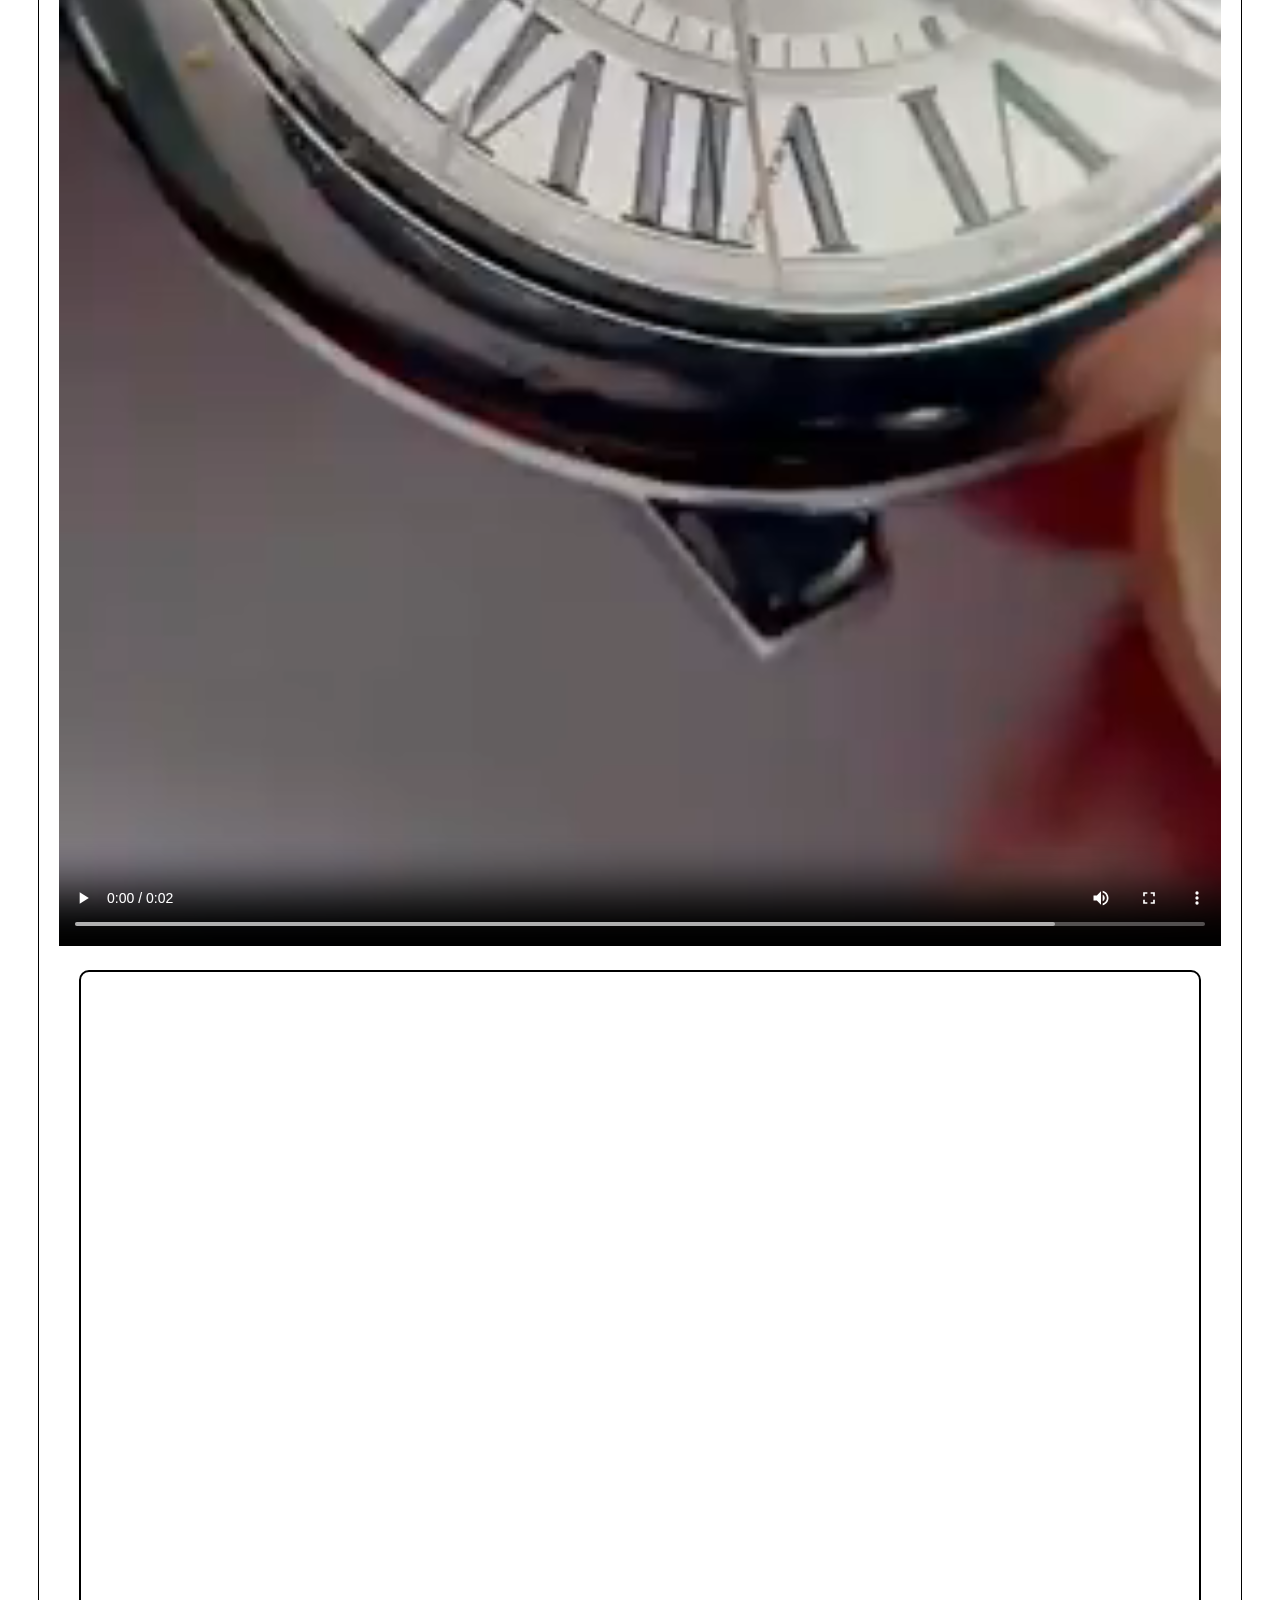
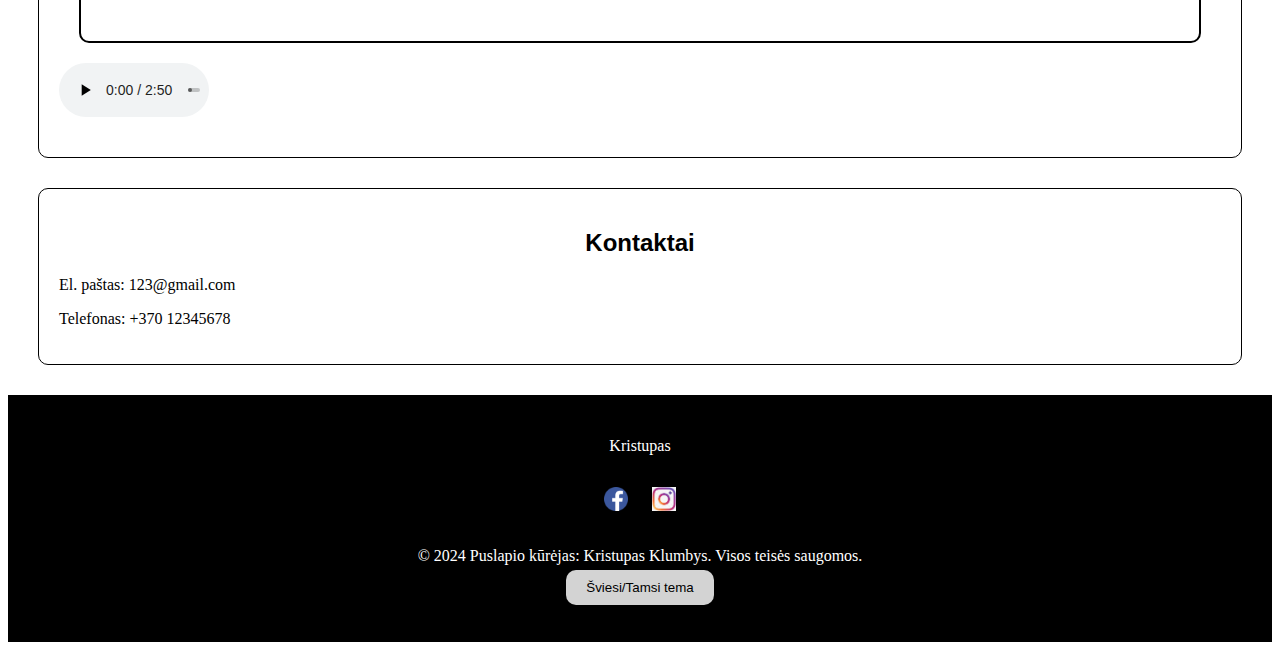
==== commit 4c9ab7c1: "Update index.html" ====
--- a/index.html
+++ b/index.html
@@ -68,11 +68,9 @@
                 <source src="pav/watch.mp4" type="video/mp4">
             </video>
             </p>
-            <p>
-                <div class="iframe-wrapper">
-                    <iframe src="https://www.youtube.com/embed/DTL0UCiNMxk" title="YouTube video player" allowfullscreen></iframe>
-                </div>
-            </p>
+            <div class="iframe-wrapper">
+                <iframe src="https://www.youtube.com/embed/DTL0UCiNMxk" title="YouTube video player" allowfullscreen></iframe>
+            </div>
             <p>
             <audio controls class="music">
                 <source src="pav/daina.mp3" type="audio/mp3">
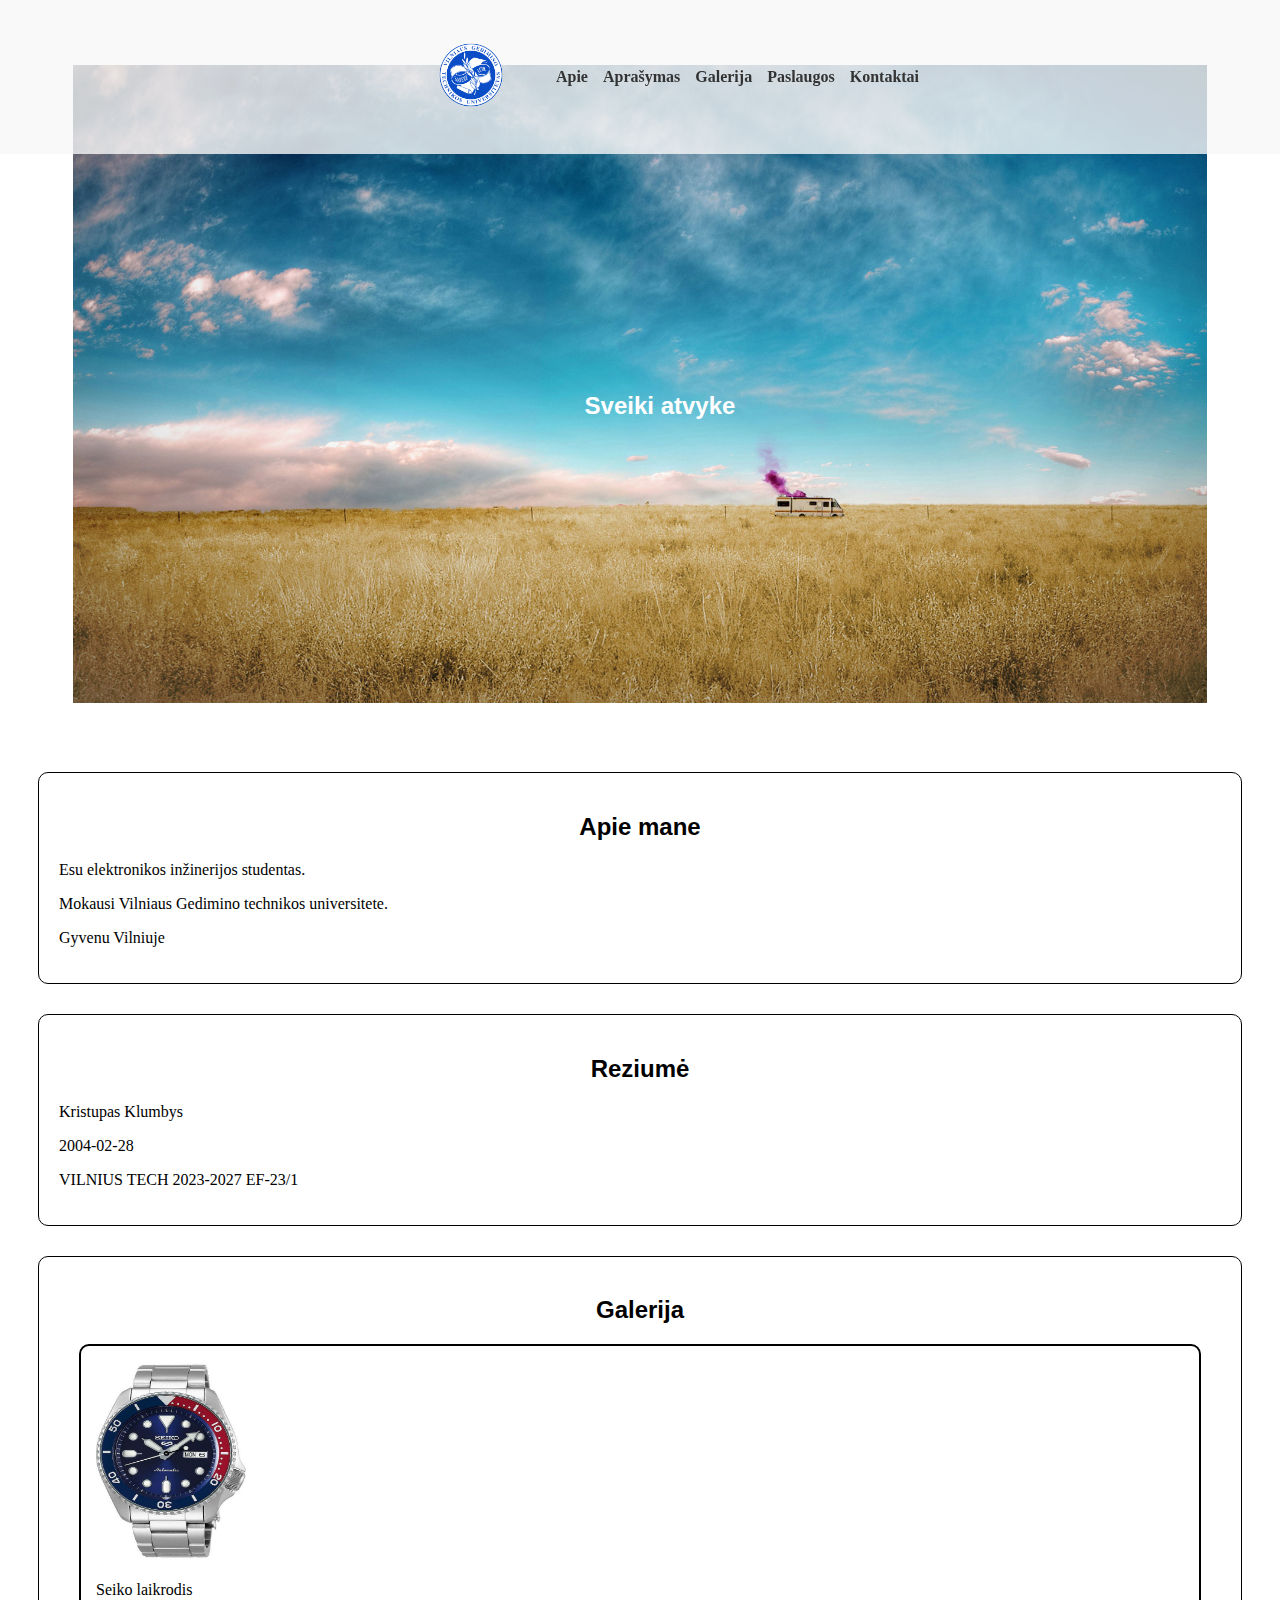
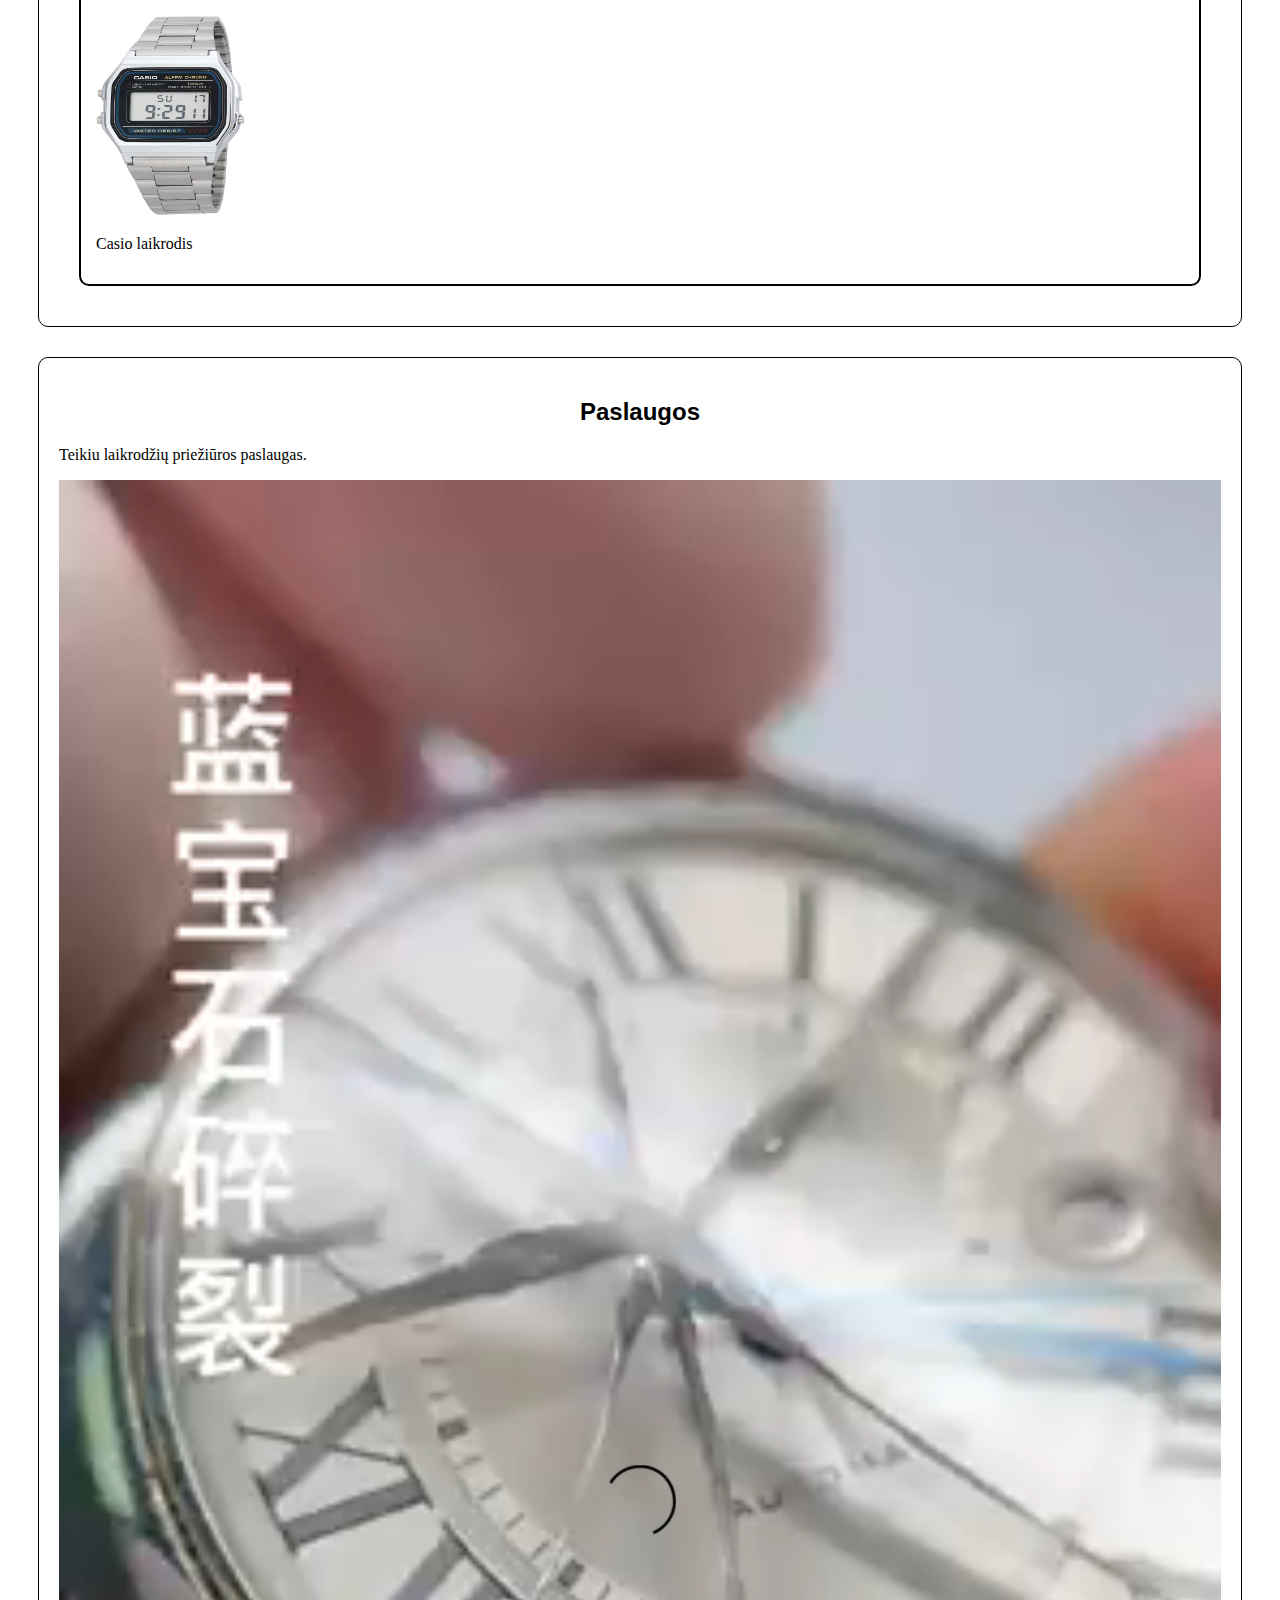
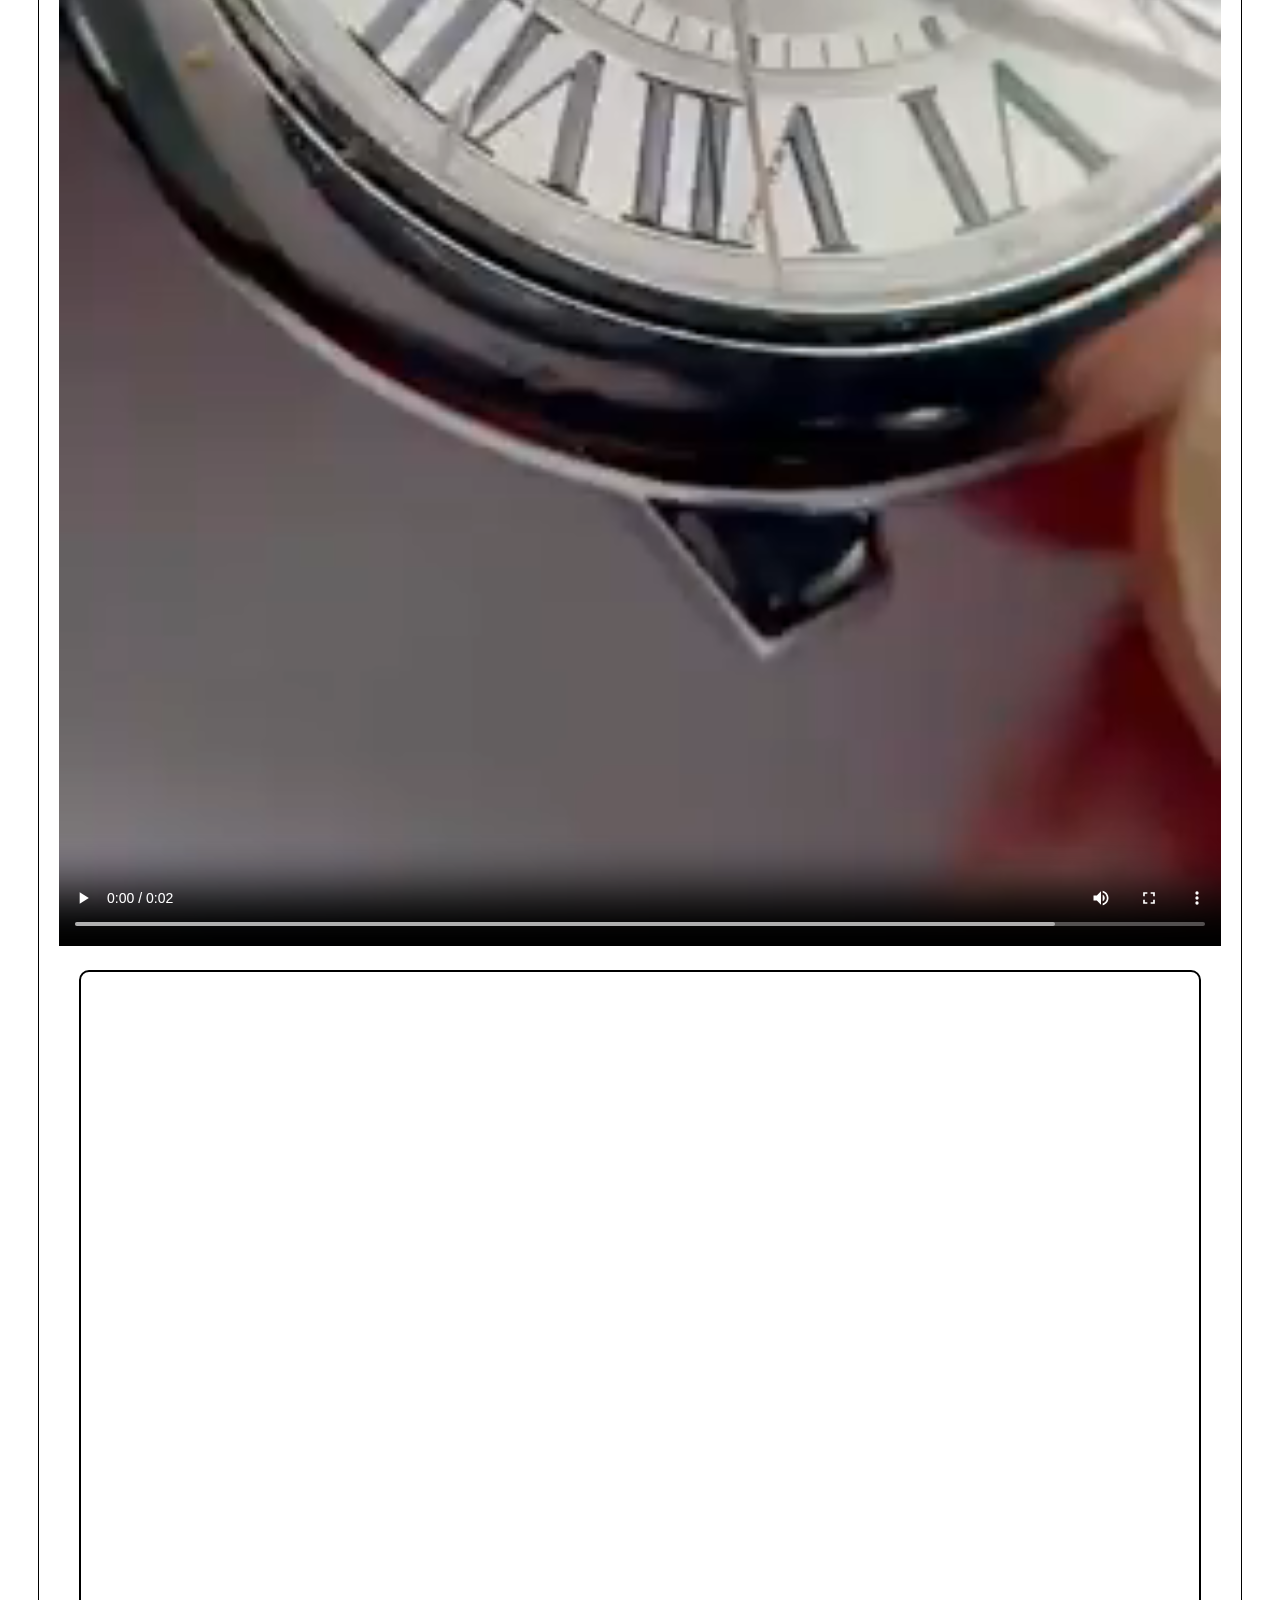
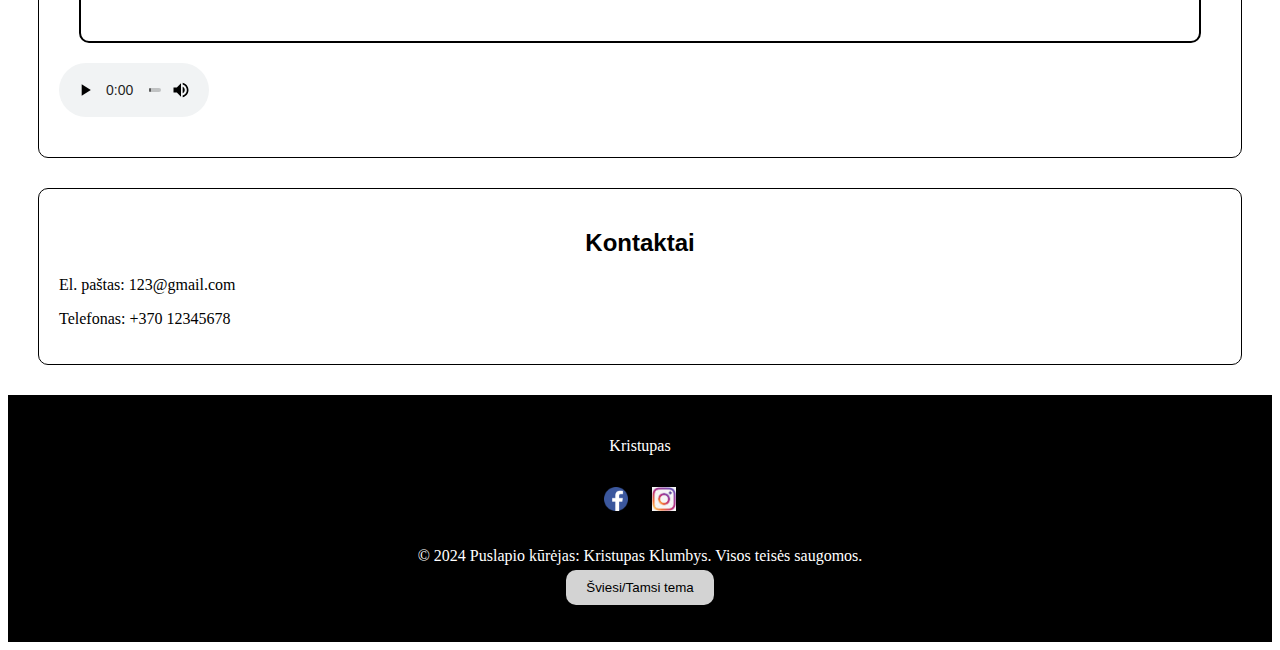
==== commit e8fe1582: "Update index.html" ====
--- a/index.html
+++ b/index.html
@@ -12,7 +12,7 @@
     <!-- Header -->
     <header>
         <div class="logo">
-            <a href="#">
+            <a href="#mainas">
                 <img src="pav/logo.png" alt="Logo">
             </a>
         </div>
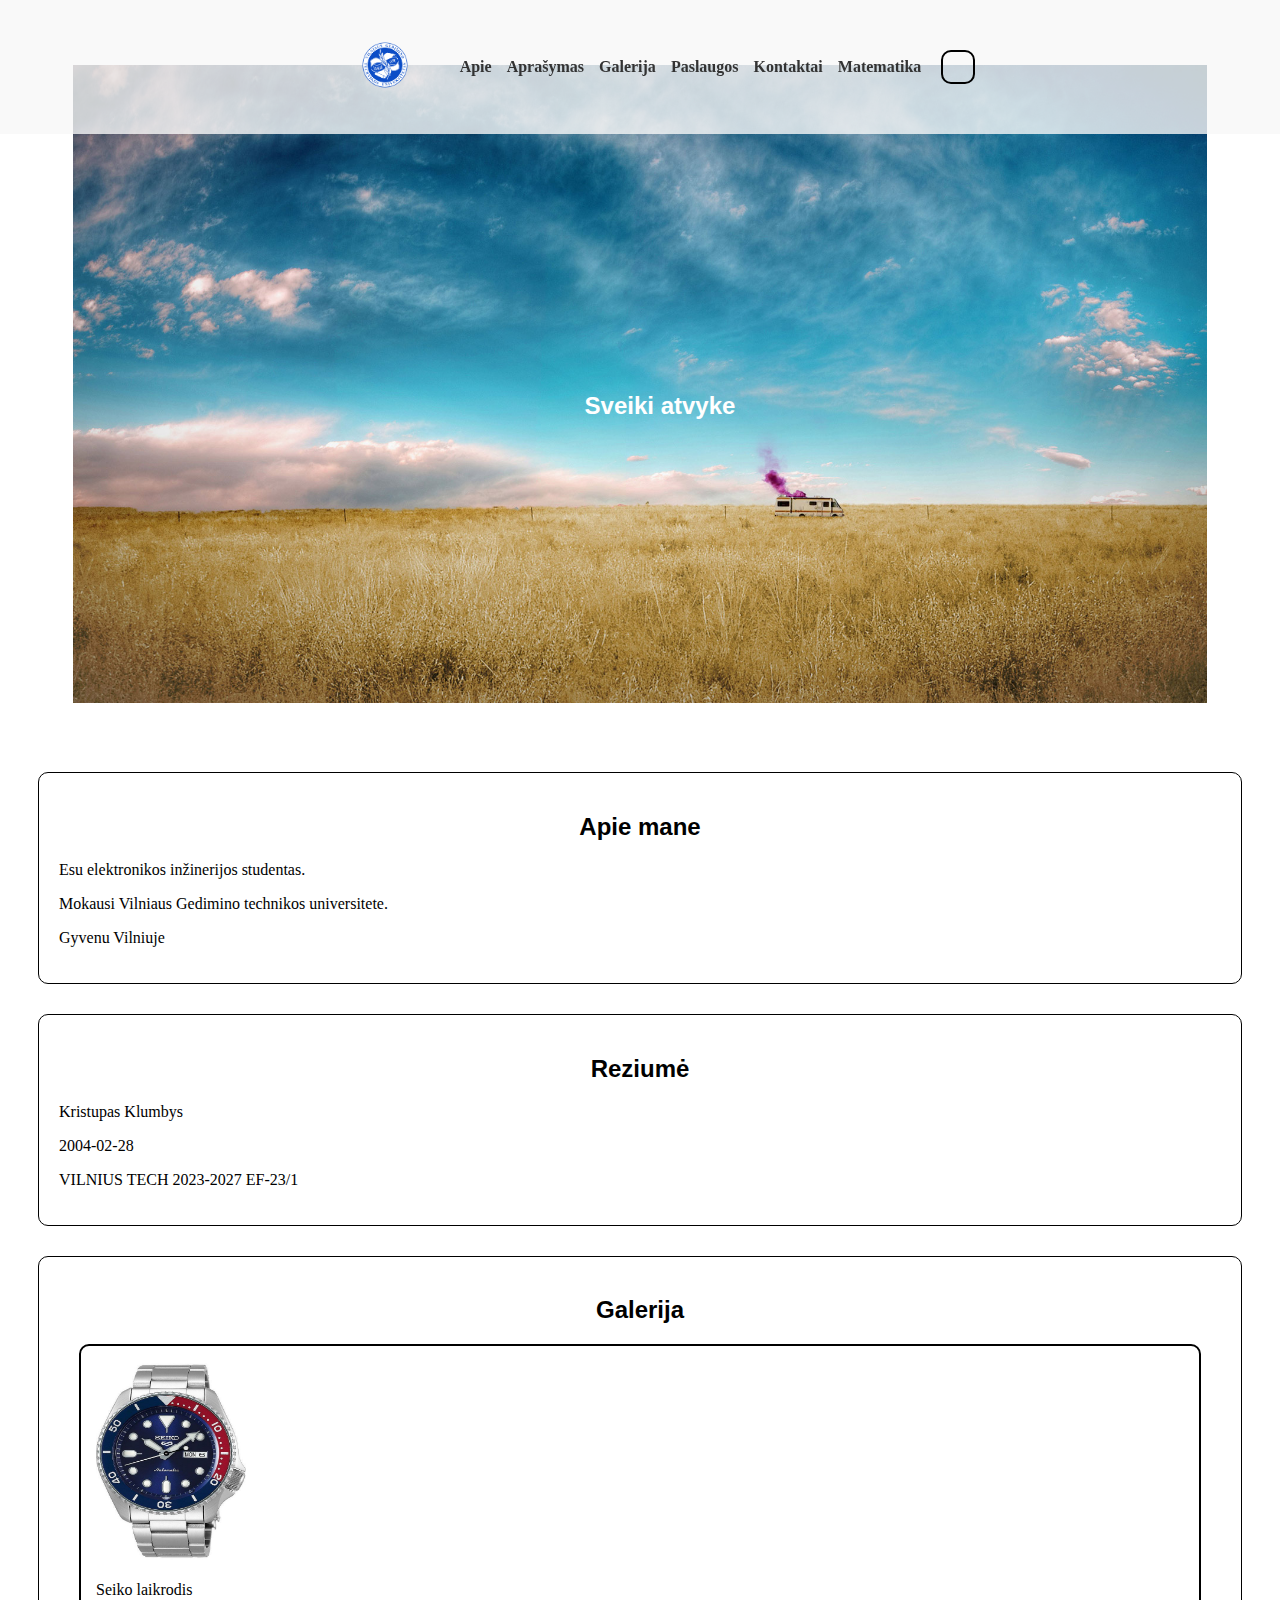
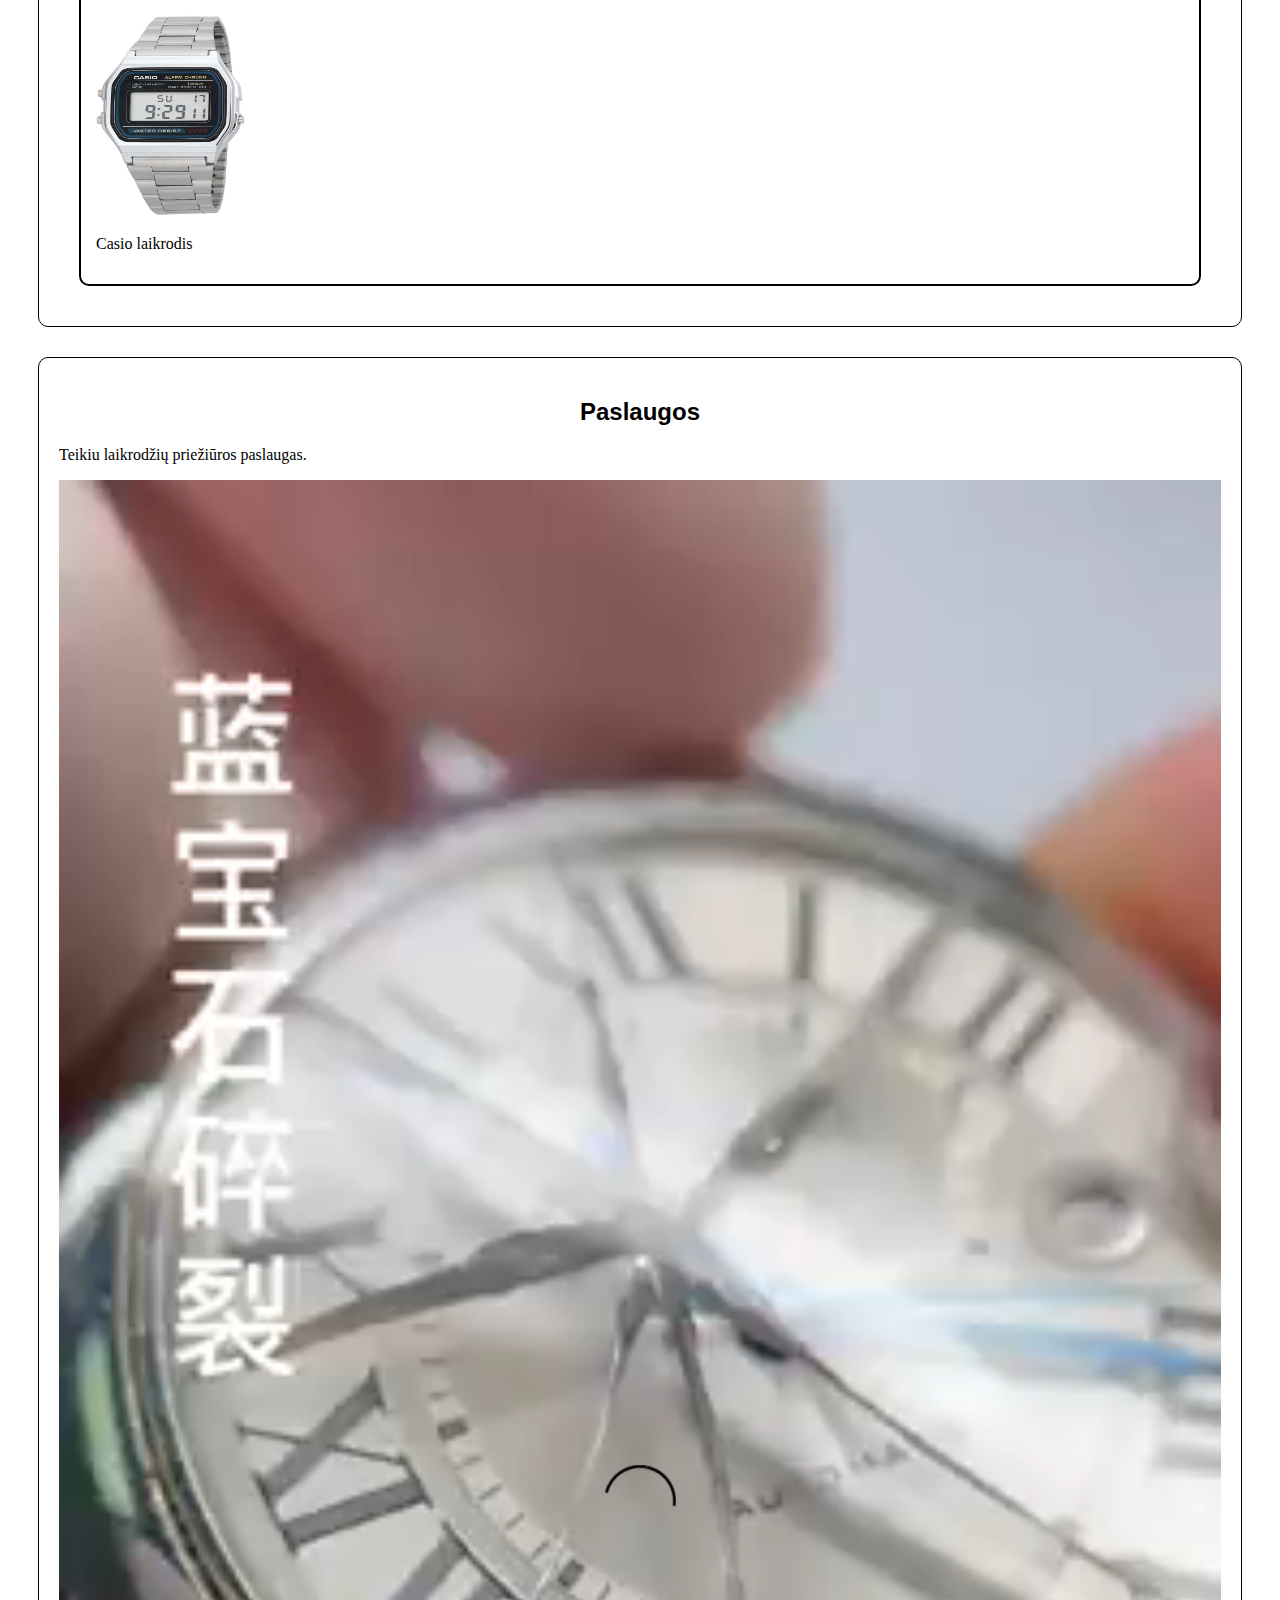
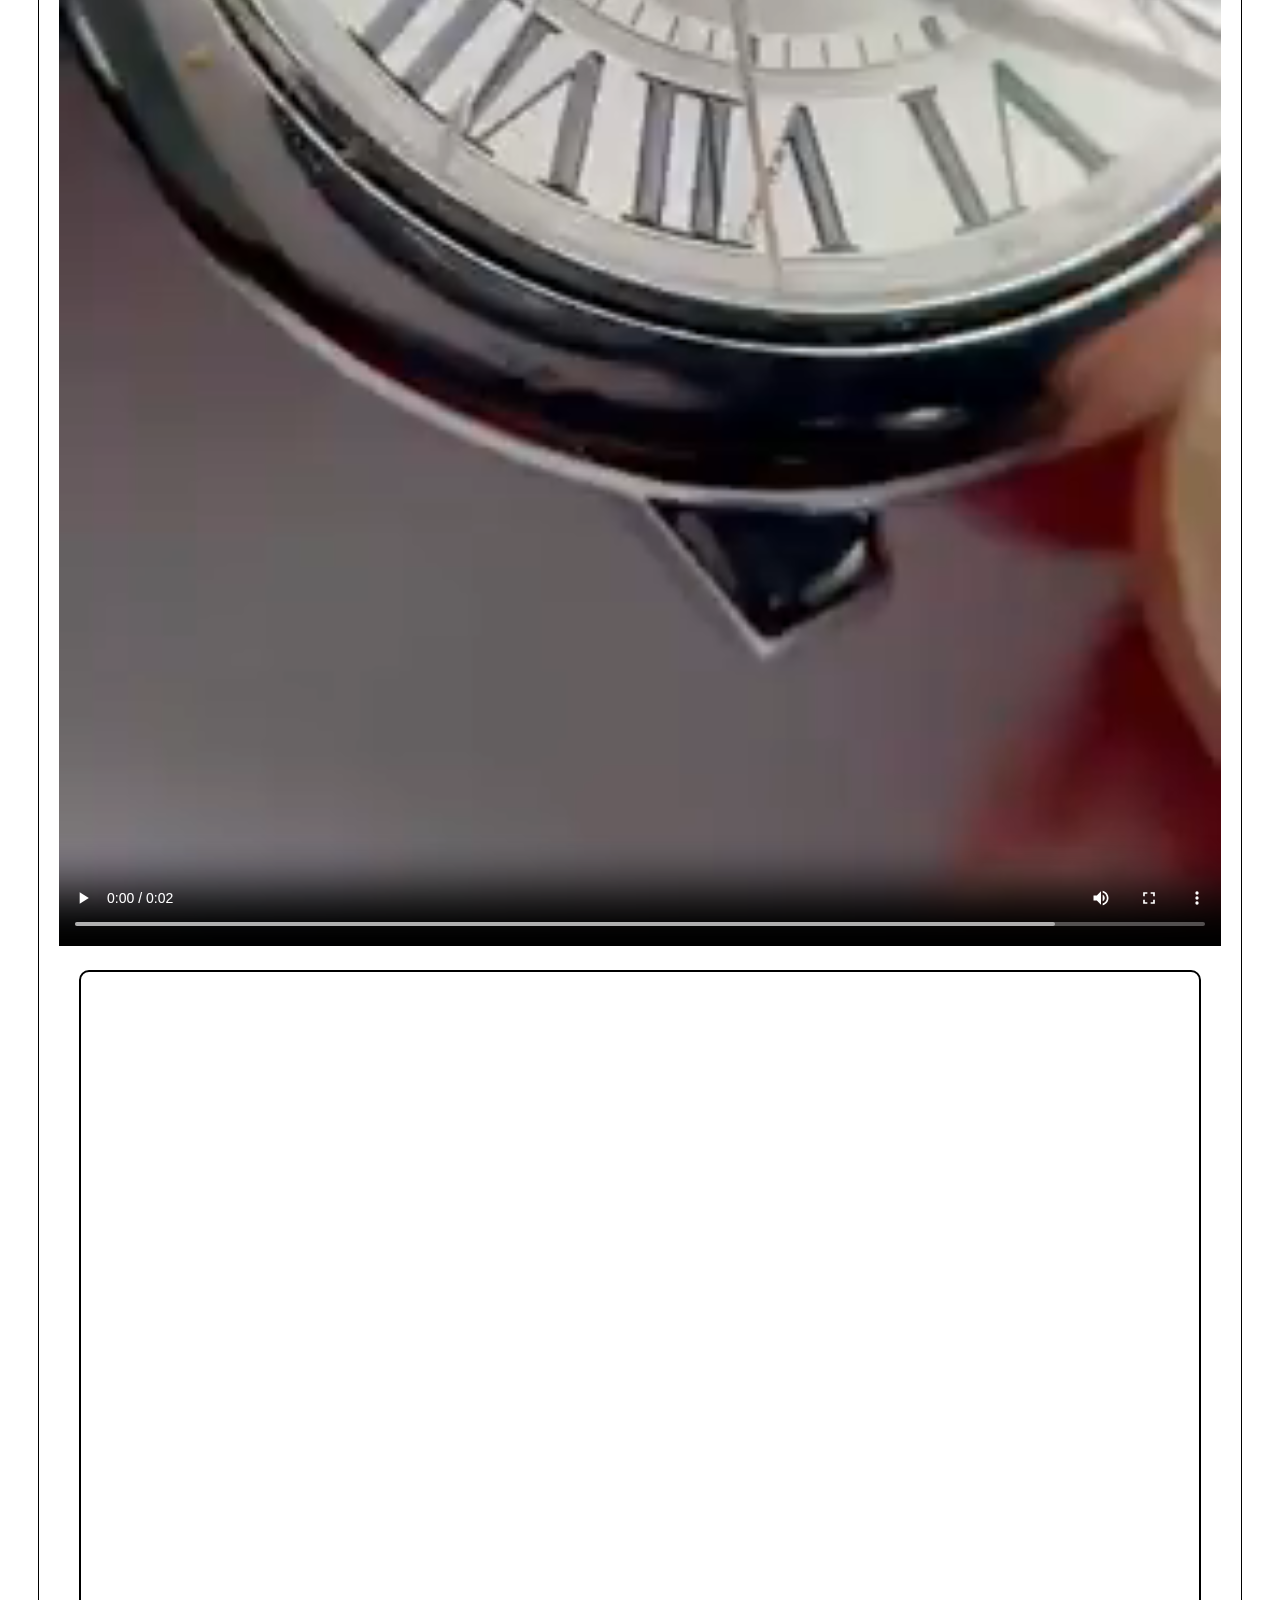
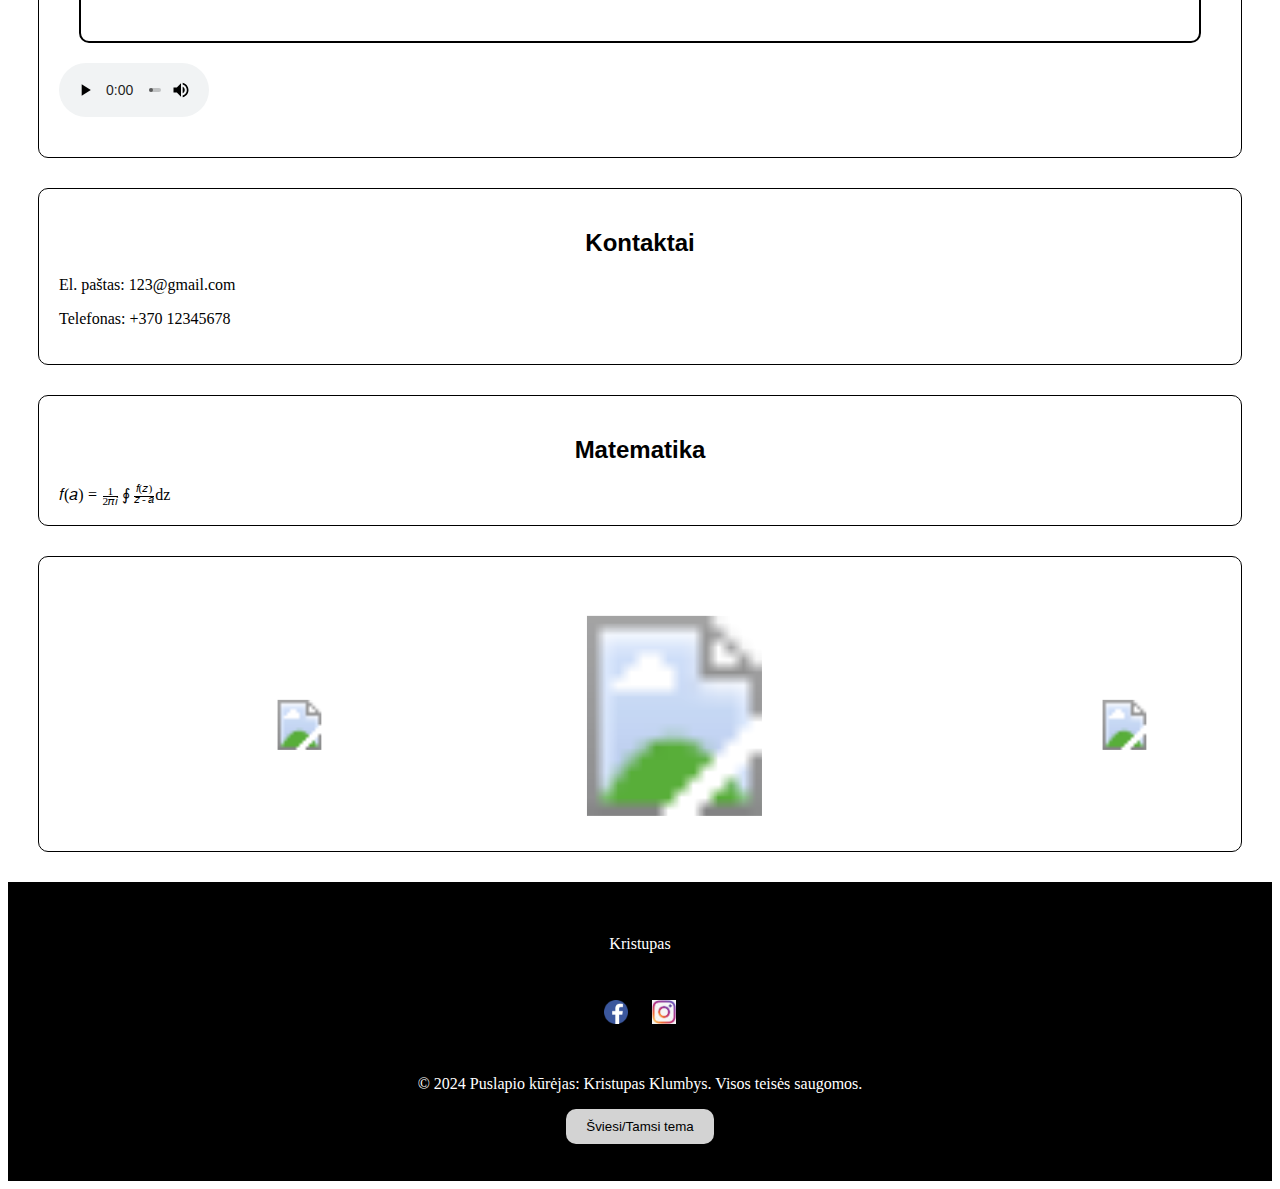
==== commit 12ef55b0: "Update index.html" ====
--- a/index.html
+++ b/index.html
@@ -1,3 +1,4 @@
+
 <!DOCTYPE html>
 <html lang="lt">
 <head>
@@ -23,8 +24,10 @@
                 <li><a href="#portfolio">Galerija</a></li>
                 <li><a href="#services">Paslaugos</a></li>
                 <li><a href="#contact">Kontaktai</a></li>
+                <li><a href="#math">Matematika</a></li>
             </ul>
         </nav>
+        <div id="clock" class="clock"></divid></div>
     </header>
     <!-- Main content -->
     <main>
@@ -70,7 +73,7 @@
             </p>
             <div class="iframe-wrapper">
                 <iframe src="https://www.youtube.com/embed/DTL0UCiNMxk" title="YouTube video player" allowfullscreen></iframe>
-            </div>
+                </div>
             <p>
             <audio controls class="music">
                 <source src="pav/daina.mp3" type="audio/mp3">
@@ -82,6 +85,54 @@
             <p>El. paštas: 123@gmail.com</p>
             <p>Telefonas: +370 12345678</p>
         </section>
+        <section id="math">
+            <h2>Matematika</h2>
+            <math>
+                <mi>f</mi>
+                <mo>(</mo>
+                <mi>a</mi>
+                <mo>)</mo>
+                <mo>=</mo>
+                <mfrac>
+                    <mn>1</mn>
+                    <mrow>
+                        <mn>2</mn>
+                        <mi>&pi;</mi>
+                        <mi>i</mi>
+                    </mrow>
+                </mfrac>
+                <mo>&conint;</mo>
+                <mfrac>
+                    <mrow>
+                        <mi>f</mi>
+                        <mo>(</mo>
+                        <mi>z</mi>
+                        <mo>)</mo>
+                    </mrow>
+                    <mrow>
+                        <mi>z</mi>
+                        <mo>-</mo>
+                        <mi>a</mi>
+                    </mrow>
+                </mfrac>
+                <mi>dz</mi>
+            </math>
+        </section>
+        <section id="troll">
+            <svg xmlns="http://www.w3.org/2000/svg" width="100%" height="250">
+                <g>
+                    <image href="pav/lv.png" alt="Matlab logotipas" width="50" height="50" x="200" y="100"/>
+                    <image href="pav/matlab.png" alt="Matlab logotipas" width="100" height="50" x="1000" y="100"/>
+                    <image href="pav/matlab.png" alt="Matlab logotipas" width="200" height="200" x="500" y="16"/>
+                    <animateMotion
+                        path="M0,0 q60,100 100,0 q60,-20 100,0"
+                        begin="0s"
+                        dur="10s"
+                        repeatCount="indefinite" />
+                </g>
+            </svg>
+        </section>
+    
     </main>
     <!-- Footer -->
     <footer>
--- a/styles.css
+++ b/styles.css
@@ -26,6 +26,7 @@
 
 /* Mygtuku stilius */
 button {
+    
     background-color: lightgray;
     color: black;
     border: none;
@@ -89,8 +90,7 @@
 
 /* 10lab */
 
-/* Header styles */
-/* Header styles */
+/* Header stilius */
 header {
     position: fixed;
     top: 0;
@@ -99,21 +99,21 @@
     display: flex;
     align-items: center;
     justify-content: center;
-    background-color: rgba(248, 248, 248, 0.8); /* Same color with transparency */
+    background-color: rgba(248, 248, 248, 0.8); /* Permatommas headeris */
     padding: 5px 20px;
     z-index: 1000;
 
 }
 
-/* Logo styles */
+/* Logo stilius */
 .logo img {
-    height: 70px;
+    height: 50px;
 }
 .logo {
     border: none;
 }
 
-/* Navigation bar styles */
+/* Navigacijos lenteles stilius */
 nav ul {
     list-style: none;
     display: flex;
@@ -150,17 +150,10 @@
     margin: 0 auto;
 }
 
-.footer-content p {
-    margin: 5px 0;
-}
-
-.social-icons {
-    margin: 15px 0;
-}
 
 .social-icons a {
     display: inline-block;
-    margin: 0 10px;
+    margin: 10px;
 }
 
 .social-icons img {
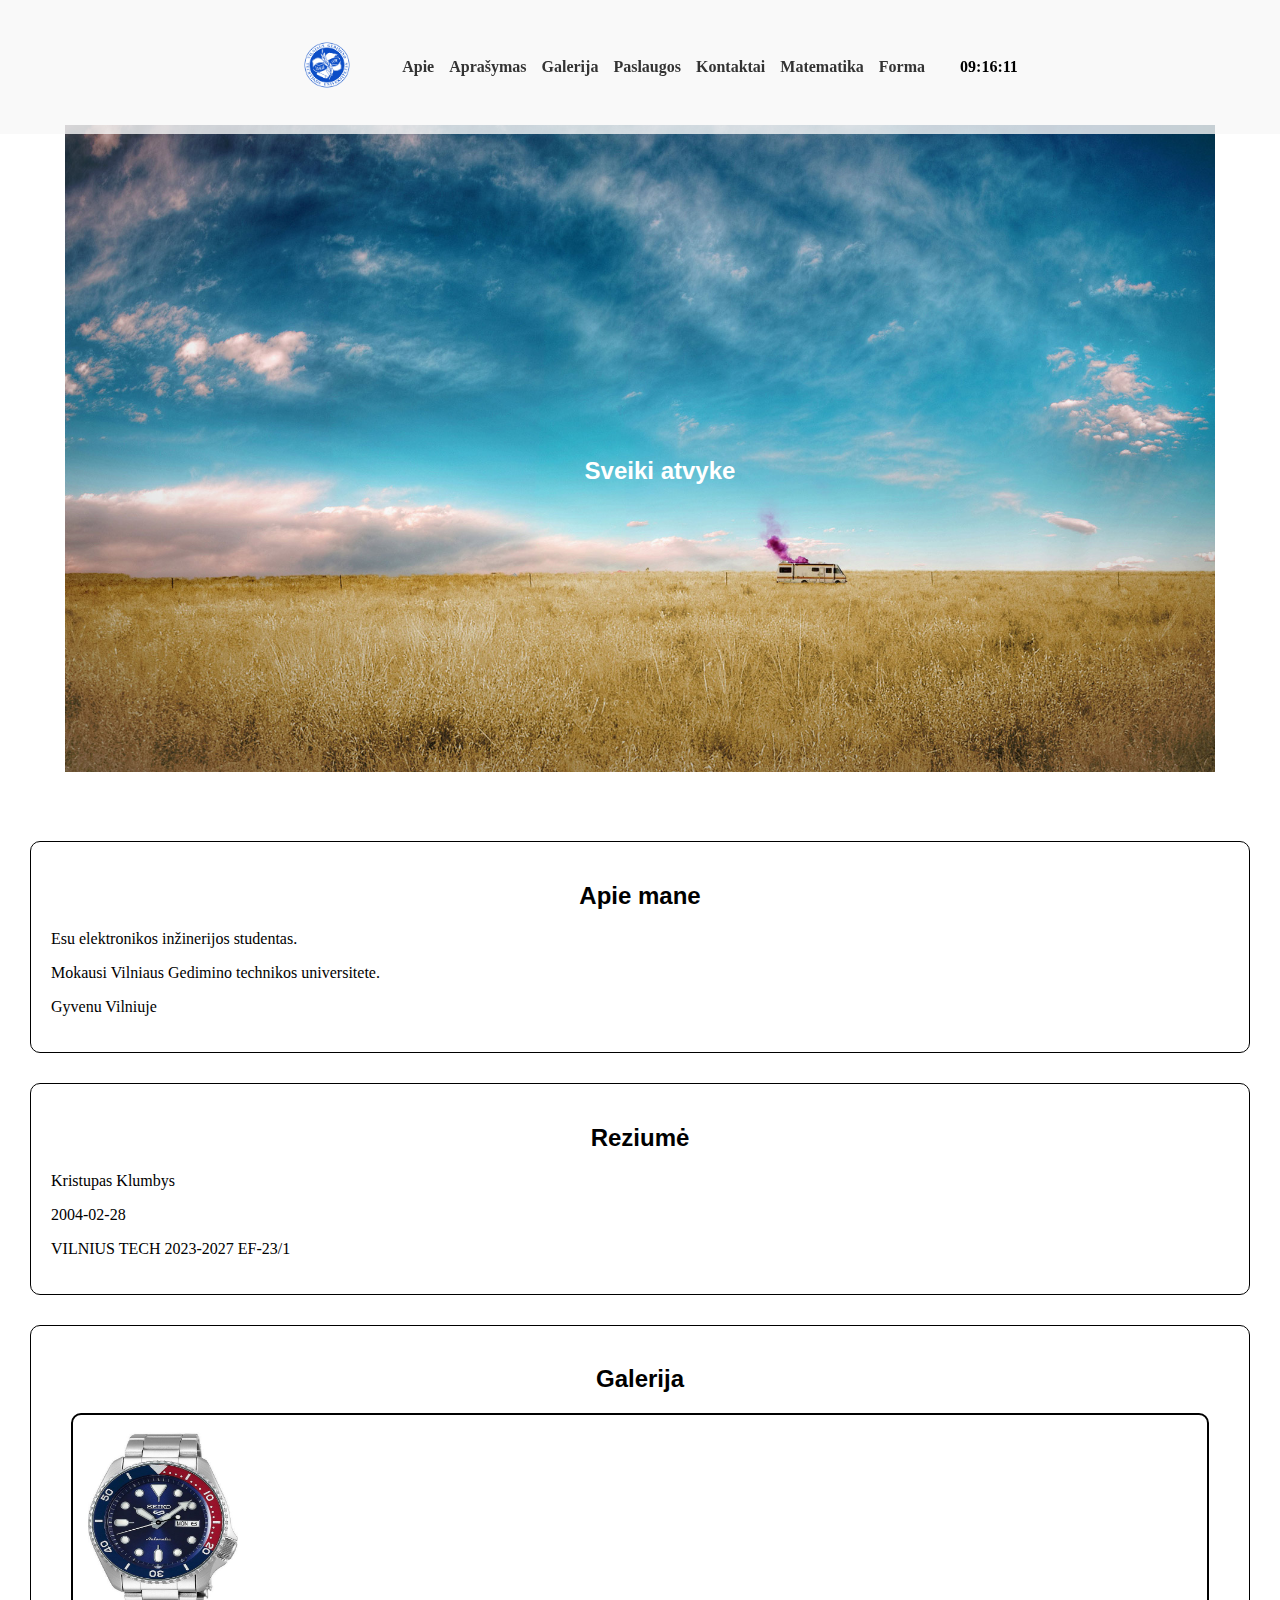
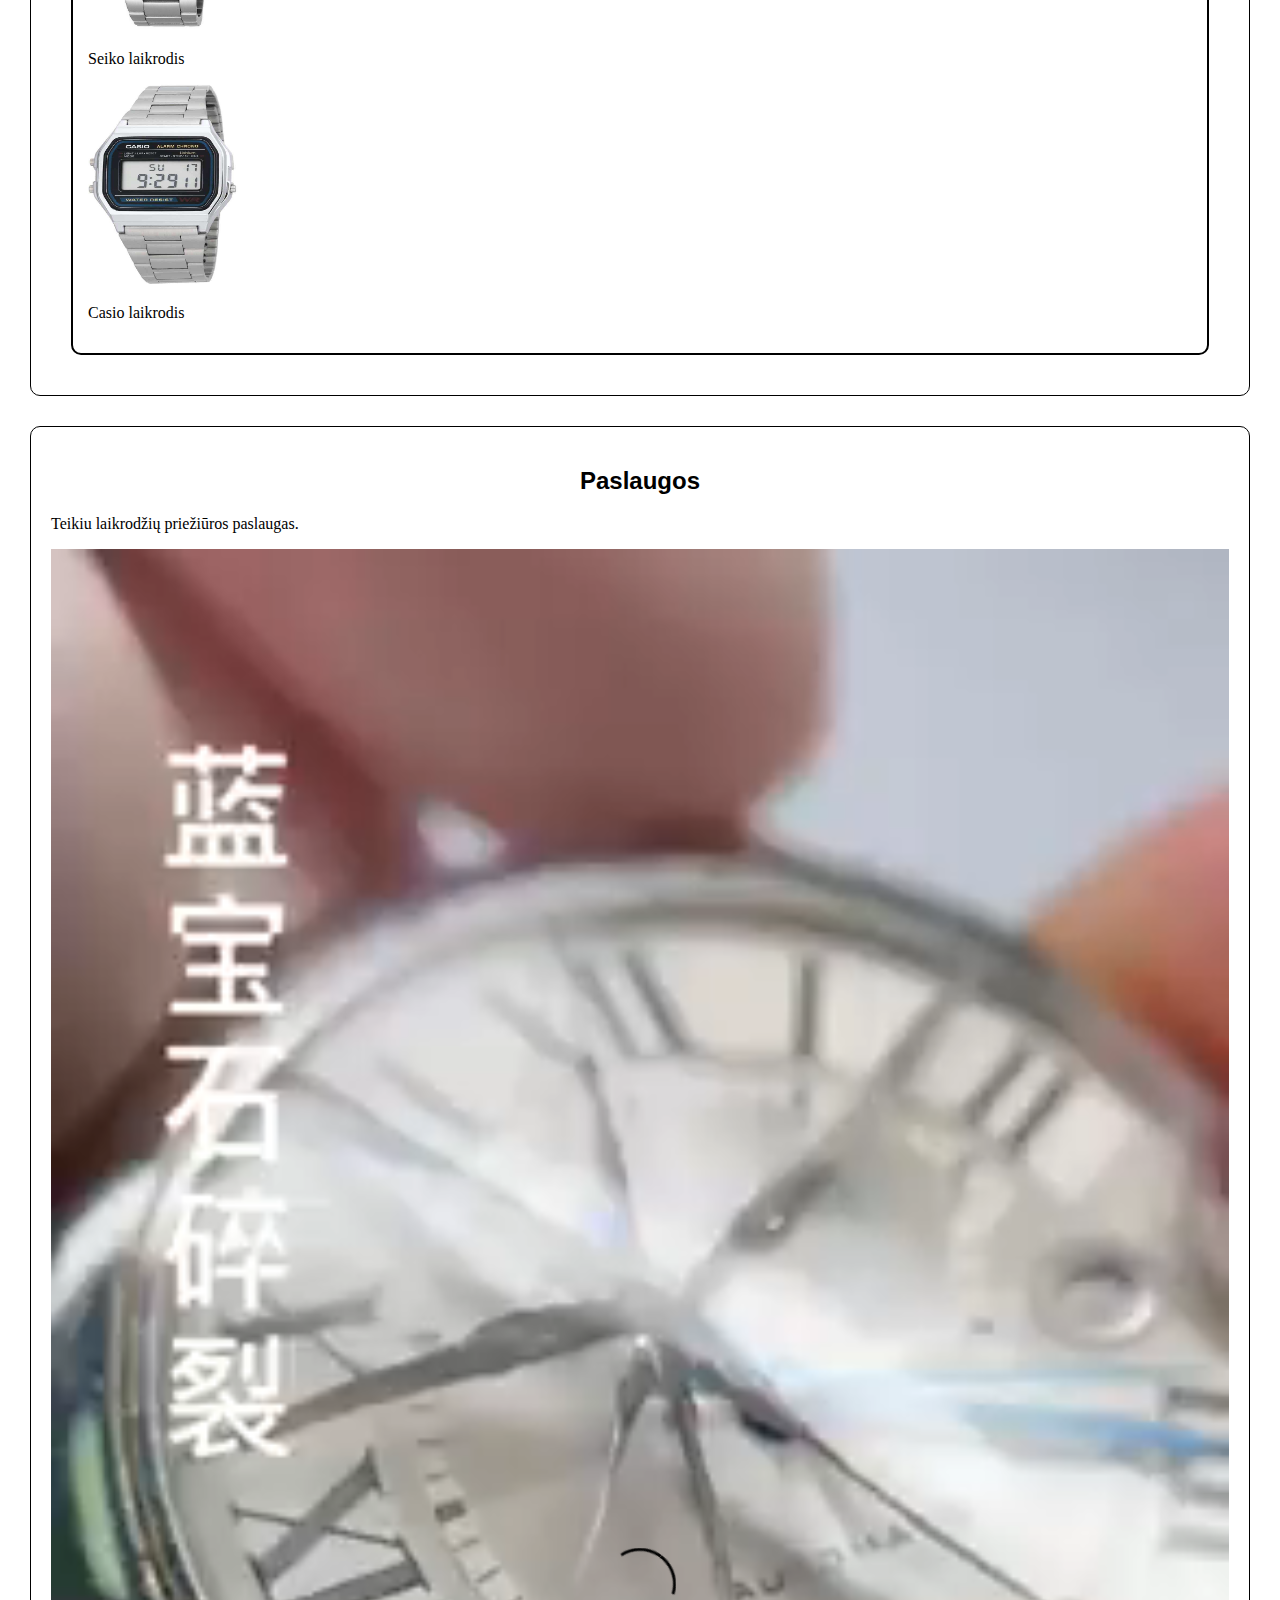
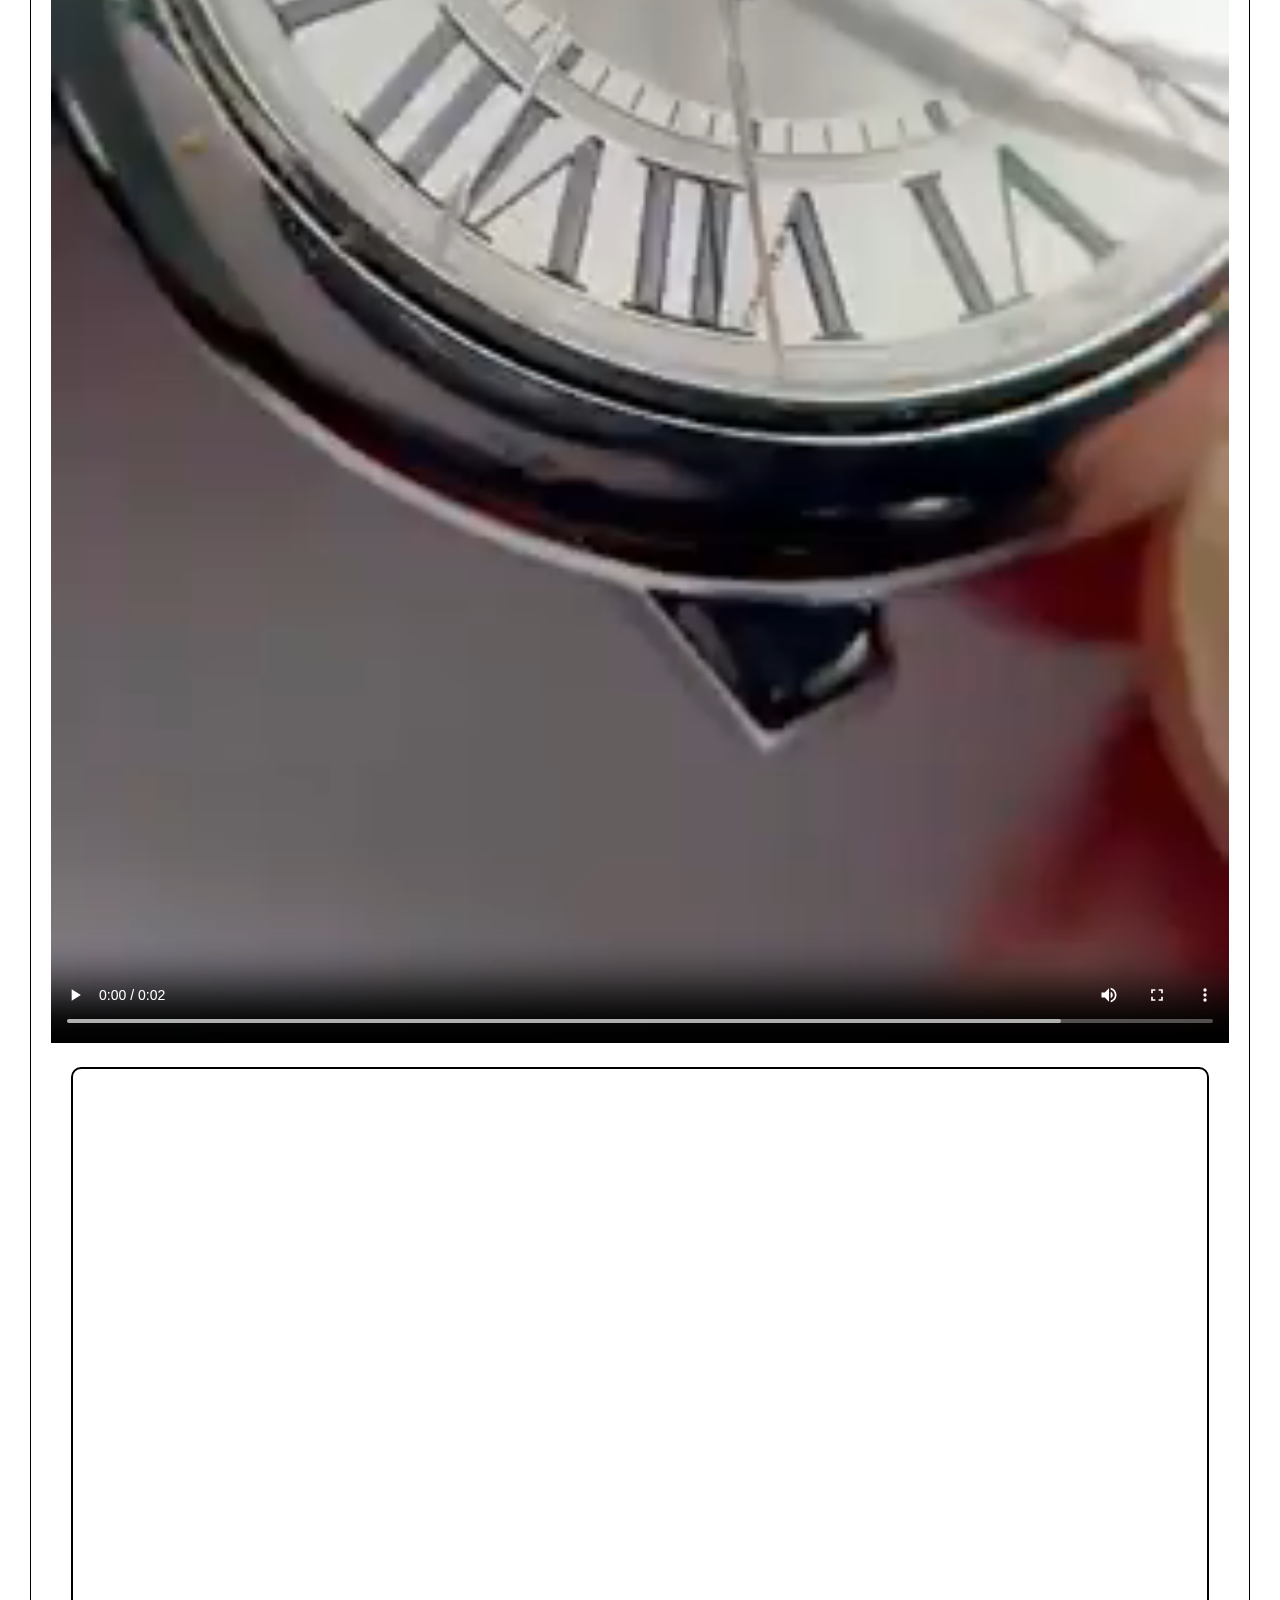
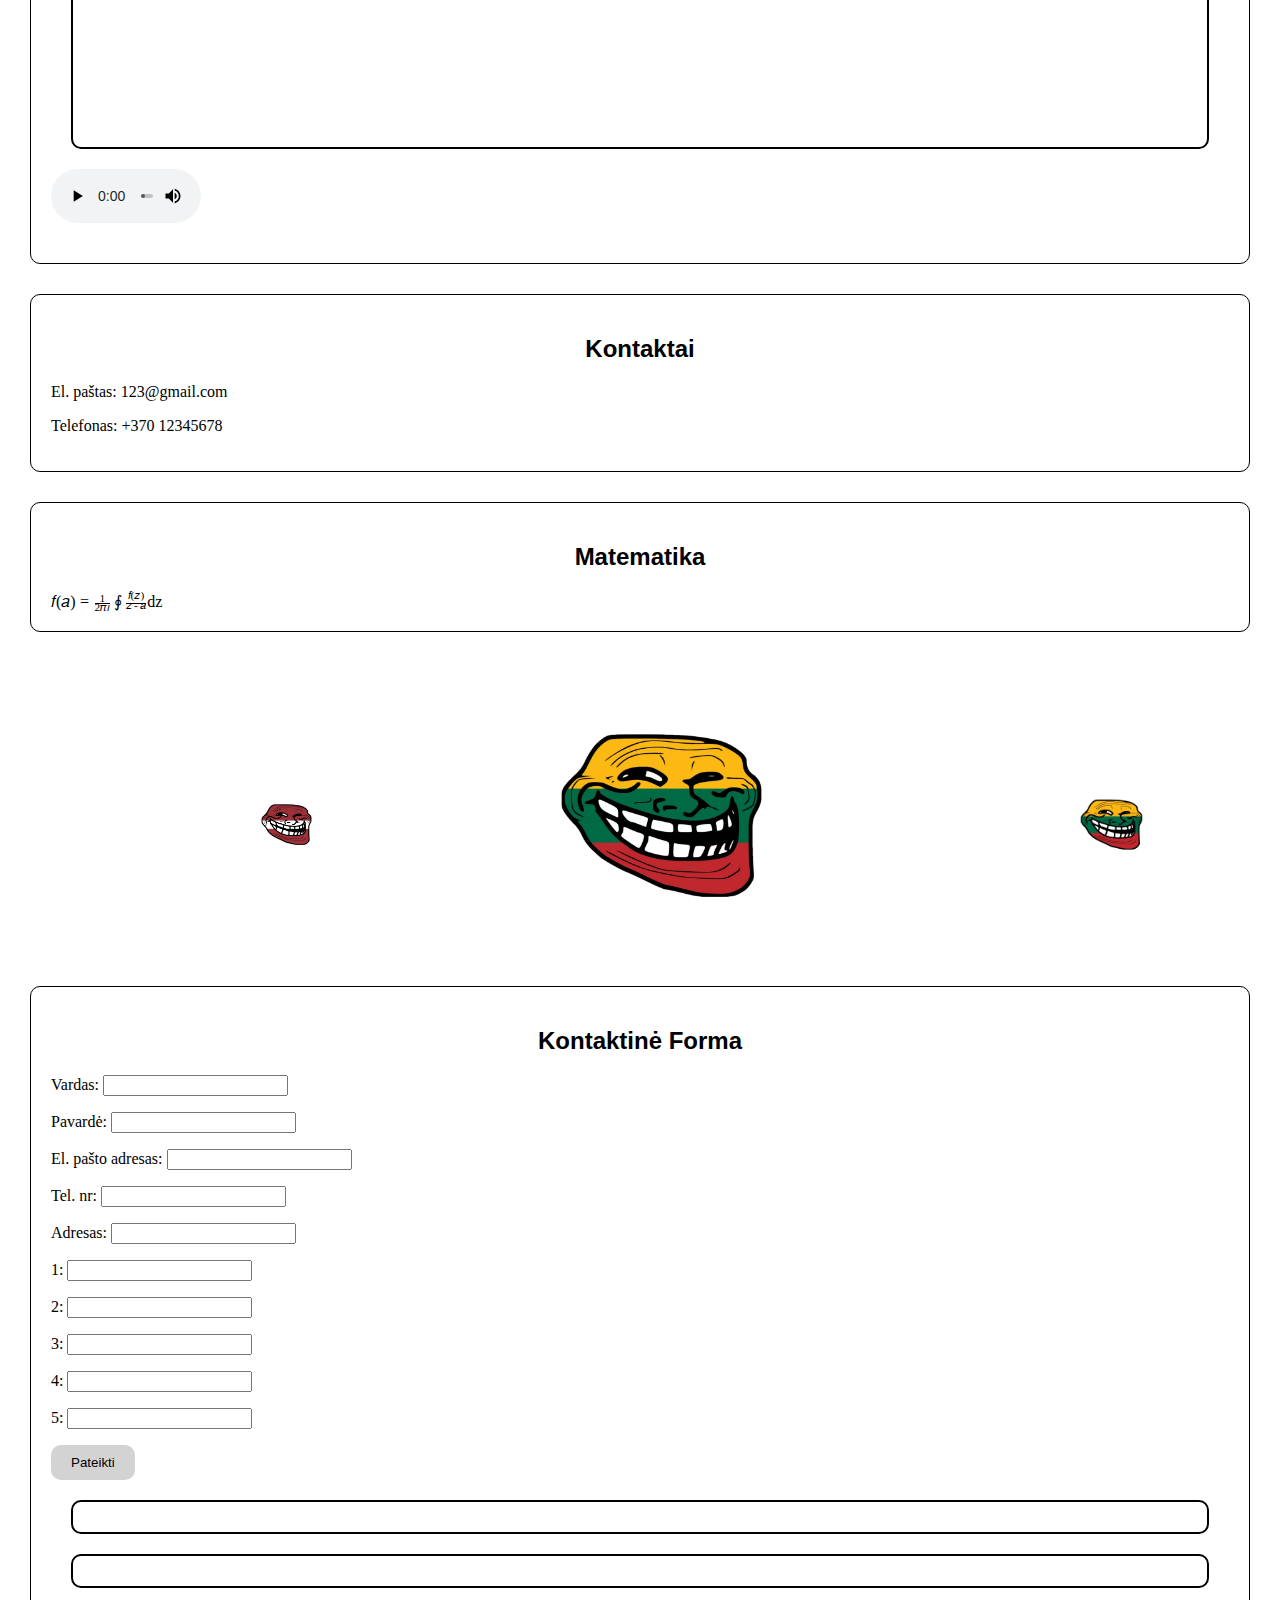
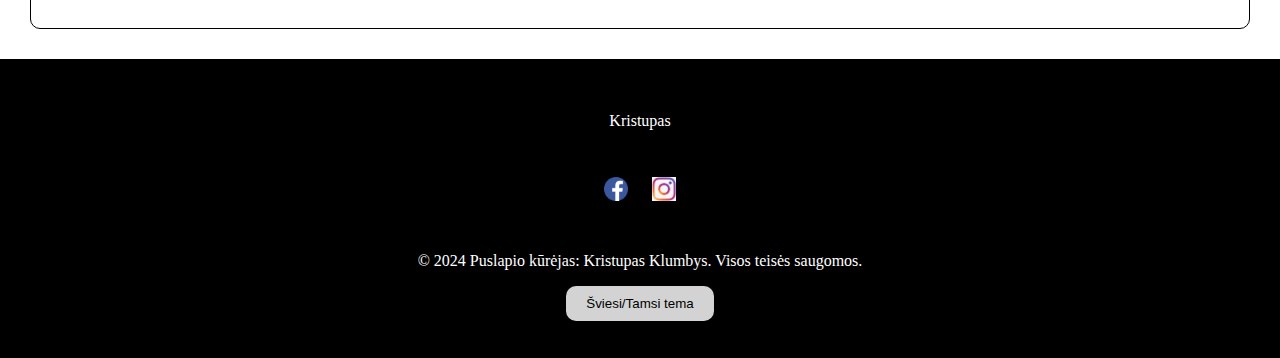
==== commit 29cb347c: "Update index.html" ====
--- a/index.html
+++ b/index.html
@@ -25,6 +25,7 @@
                 <li><a href="#services">Paslaugos</a></li>
                 <li><a href="#contact">Kontaktai</a></li>
                 <li><a href="#math">Matematika</a></li>
+                <li><a href="#contact">Forma</a></li>
             </ul>
         </nav>
         <div id="clock" class="clock"></divid></div>
@@ -132,6 +133,56 @@
                 </g>
             </svg>
         </section>
+        <section id="contact">
+            <h2>Kontaktinė Forma</h2>
+            <form id="contact-form" class="contact-form">
+                <p>
+                    <label for="first-name">Vardas:</label>
+                    <input type="text" id="first-name" name="first-name" required>
+                </p>
+                <p>
+                    <label for="last-name">Pavardė:</label>
+                    <input type="text" id="last-name" name="last-name" required>
+                </p>
+                <p>
+                    <label for="email">El. pašto adresas:</label>
+                    <input type="email" id="email" name="email" required>
+                </p>
+                <p>
+                    <label for="phone">Tel. nr:</label>
+                    <input type="tel" id="phone" name="phone" required>
+                </p>
+                <p>
+                    <label for="address">Adresas:</label>
+                    <input type="text" id="address" name="address" required>
+                </p>
+                <p>
+                    <label for="attribute1">1:</label>
+                    <input type="number" id="attribute1" name="attribute1" required>
+                </p>
+                <p>
+                    <label for="attribute2">2:</label>
+                    <input type="number" id="attribute2" name="attribute2" required>
+                </p>
+                <p>
+                    <label for="attribute3">3:</label>
+                    <input type="number" id="attribute3" name="attribute3" required>
+                </p>
+                <p>
+                    <label for="attribute4">4:</label>
+                    <input type="number" id="attribute4" name="attribute4" required>
+                </p>
+                <p>
+                    <label for="attribute5">5:</label>
+                    <input type="number" id="attribute5" name="attribute5" required>
+                </p>
+                <p>
+                    <button type="button" id="submit-button">Pateikti</button>
+                </p>
+            </form>
+            <div id="contact-result"></div>
+            <div id="average-result"></div>
+        </section>
     
     </main>
     <!-- Footer -->
--- a/styles.css
+++ b/styles.css
@@ -4,6 +4,7 @@
     text-align: center;
     font-size: 24px;
     font-weight: bold;
+    
 }
 
 /* Paragrafu stilius*/
@@ -83,9 +84,18 @@
     
 }
 
-.dark-mode {
-    background-color: #121212;
-    color: white;
+body {
+    margin: 0;
+    padding-top: 60px; 
+    background-color: #ffffff; 
+    color: #000000;
+    transition: background-color 0.5s ease, color 0.5s ease;
+}
+
+/* Dark Mode Styles */
+body.dark-mode {
+    background-color: #232323; 
+    color: #ffffff; 
 }
 
 /* 10lab */
@@ -191,3 +201,12 @@
     width: 100%;
     height: auto;
 }
+.clock {
+    color:black; 
+    font-size: 16px; 
+    font-weight: bold;
+    border: none;
+}
+#troll{
+    border: none;
+}
